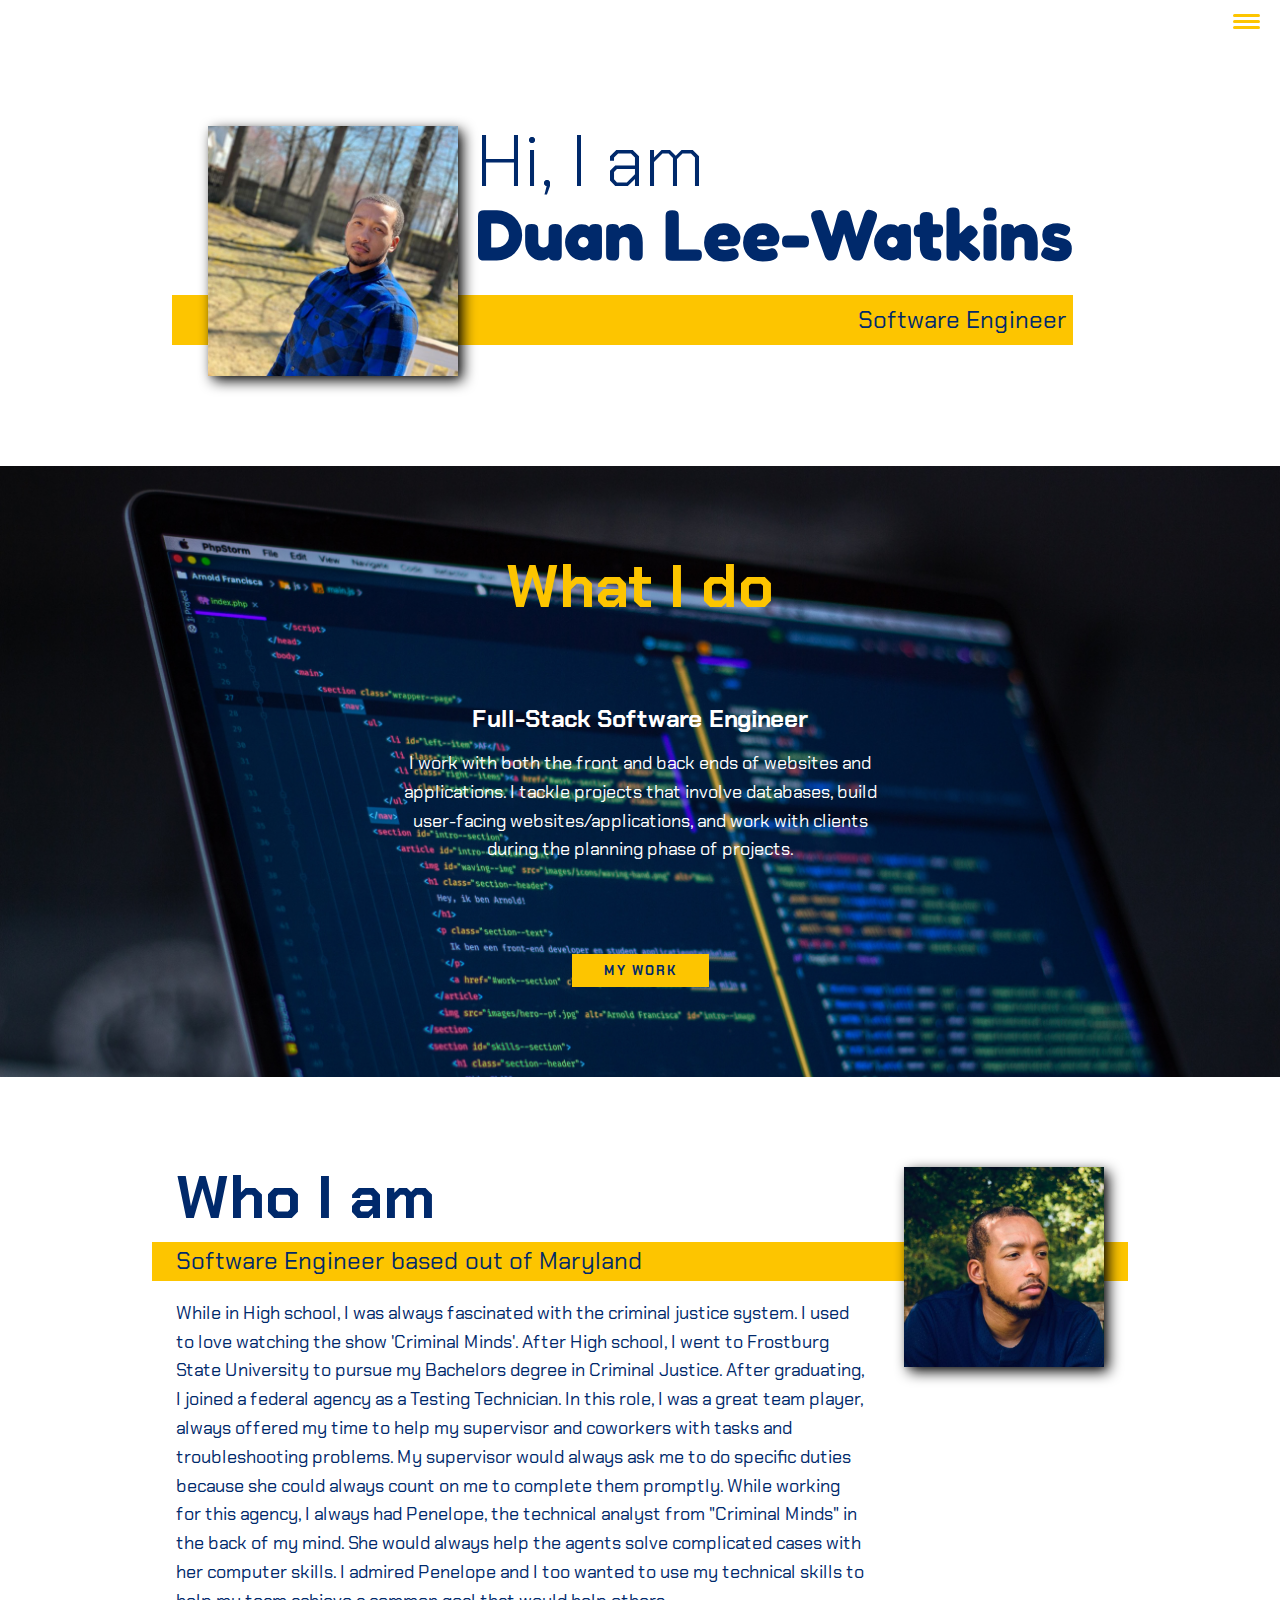
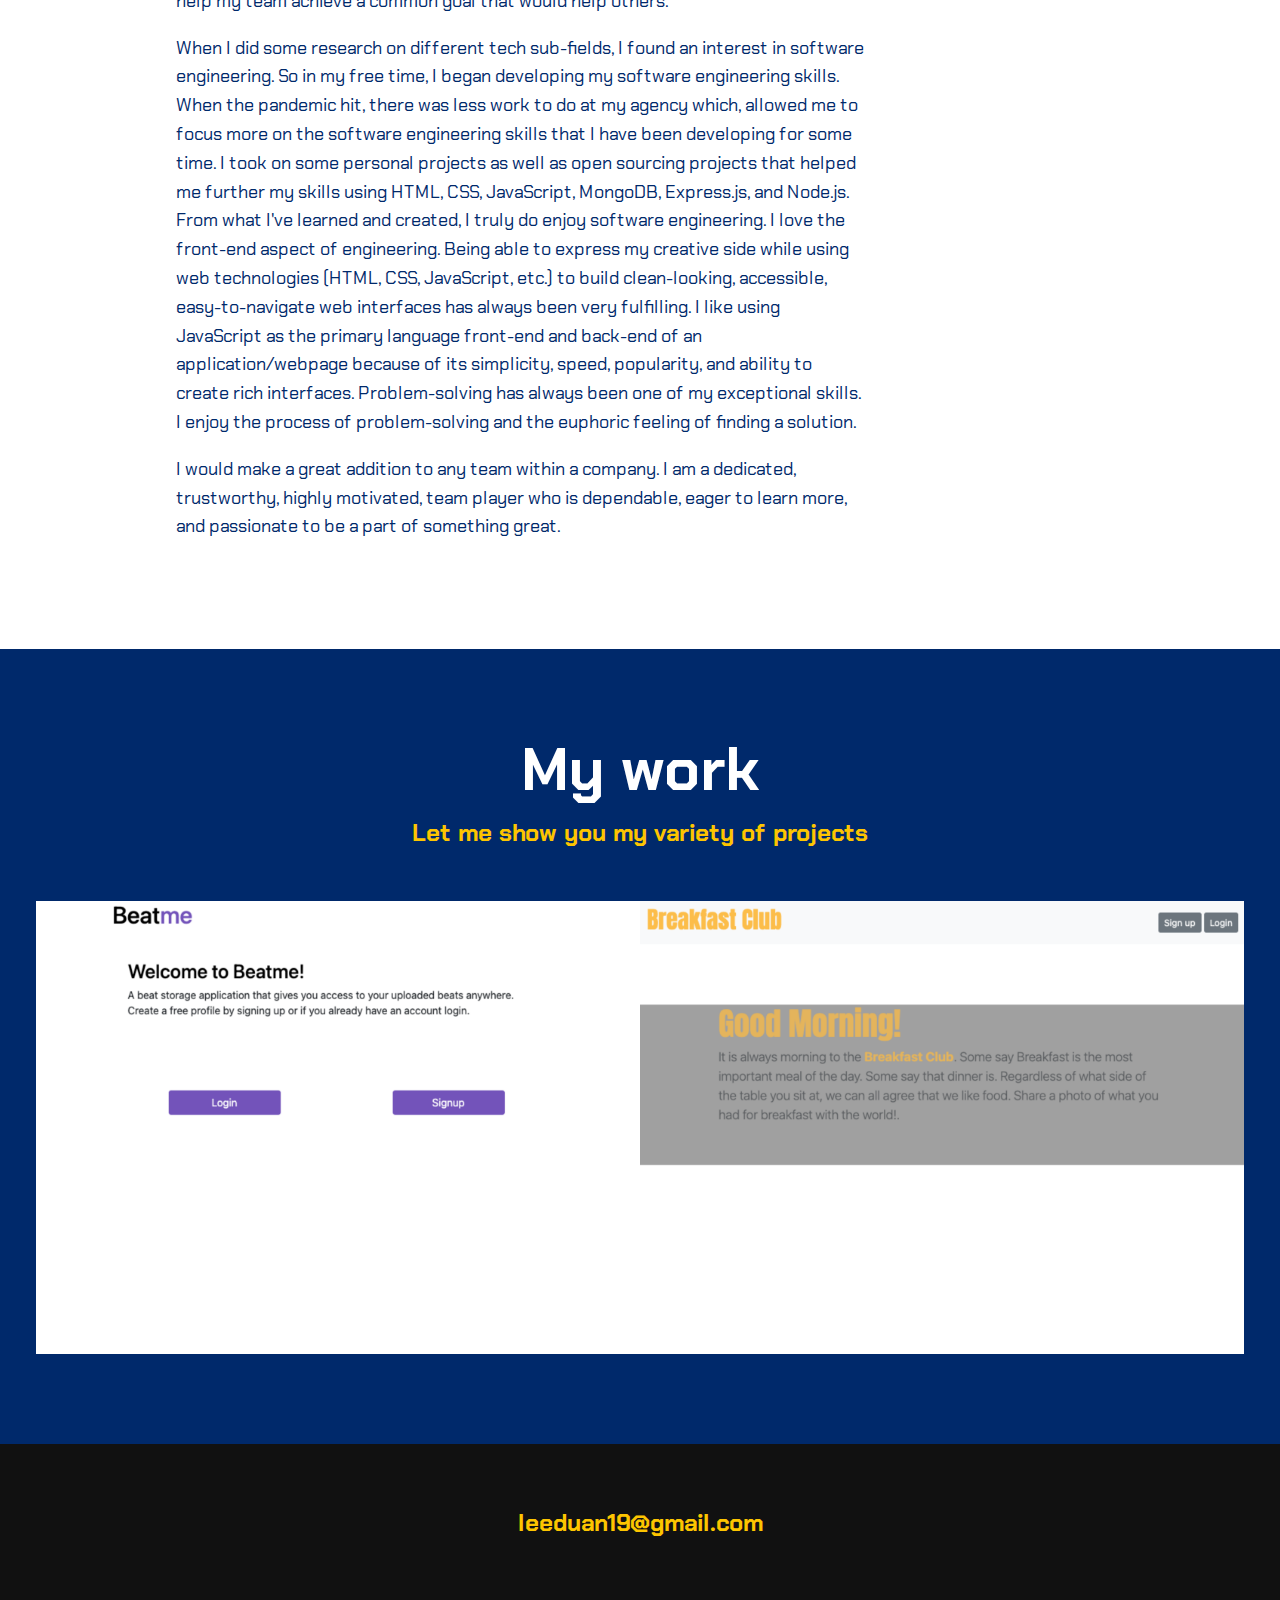
==== index.html @ d4d4e75b "added new file and updated some content" ====
<!DOCTYPE html>
<html lang="en">

    <head>
        <meta charset="UTF-8">
        <meta http-equiv="X-UA-Compatible" content="IE=edge">
        <meta name="viewport" content="width=device-width, initial-scale=1.0">
        <title>Duan's Portfolio Website</title>
        <link rel="stylesheet" href="https://cdnjs.cloudflare.com/ajax/libs/normalize/8.0.1/normalize.min.css" />
        <script src="https://kit.fontawesome.com/dd8aa2d183.js" crossorigin="anonymous"></script>

        <link rel="preconnect" href="https://fonts.googleapis.com">
        <link rel="preconnect" href="https://fonts.gstatic.com" crossorigin>
        <link href="https://fonts.googleapis.com/css2?family=Chakra+Petch:wght@300&family=Fredoka+One&display=swap"
            rel="stylesheet">



        <link rel="stylesheet" href="css/styles.css">

    </head>

    <body>
        <header>
            <div class="logo">
                <img src="#" alt="">
            </div>
            <button class="nav-toggle" aria-label="toggle navigation">
                <span class="hamburger"></span>
            </button>
            <nav class="nav">
                <ul class="nav__list">
                    <li class="nav__item"><a href="#home" class="nav__link">Home</a></li>
                    <li class="nav__item"><a href="#services" class="nav__link">Services</a></li>
                    <li class="nav__item"><a href="#about" class="nav__link">About</a></li>
                    <li class="nav__item"><a href="#work" class="nav__link">Work</a></li>
                </ul>
            </nav>
        </header>
        <!--Intro-->
        <section class="intro" id="home">
            <h1 class="section__title section__title--intro">
                Hi, I am <strong>Duan Lee-Watkins</strong>
            </h1>
            <p class="section__subtitle section__subtitle--intro">Software Engineer</p>
            <img src="images/blue-flannel-portrait.JPG" alt="a picture of Duan Lee-Watkins" class="intro__img">
        </section>

        <!--My services-->
        <section class="my-services" id="services">
            <h2 class="section__title section__title--services">What I do</h2>
            <div class="services">
                <div class="service">
                    <h3>Full-Stack Software Engineer</h3>
                    <p>I work with both the front and back ends of websites and applications. I tackle projects
                        that involve databases, build user-facing websites/applications, and work with clients
                        during the planning phase of projects.</p>
                </div>
                <!--service-->

            </div>
            <!--services-->

            <a href="#work" class="btn">My Work</a>

        </section>

        <!--about me-->

        <section class="about-me" id="about">
            <h2 class="section__title section__title--about">Who I am</h2>
            <p class="section__subtitle section__subtitle--about">Software Engineer based out of Maryland</p>

            <div class="about-me__body">
                <p>While in High school, I was always fascinated with the criminal justice system. I used to love
                    watching the show
                    'Criminal Minds'. After High school, I went to Frostburg State University to pursue my Bachelors
                    degree in Criminal Justice. After graduating,
                    I joined a federal
                    agency as a Testing Technician. In this role, I was a great team player, always offered my time to
                    help my supervisor
                    and coworkers with tasks and troubleshooting problems. My supervisor would always ask me to do
                    specific duties because she
                    could always count on me to complete them promptly. While working for this agency, I always had
                    Penelope, the technical
                    analyst from "Criminal Minds" in the back of my mind. She would always help the agents solve
                    complicated cases with her
                    computer skills. I admired Penelope and I too wanted to use my technical skills to help my team
                    achieve a
                    common goal that
                    would help others.</p>
                <p>When I did some research on different tech sub-fields, I found an interest in software engineering.
                    So in my free time,
                    I began developing my software engineering skills. When the pandemic hit, there was less work to do
                    at my agency which,
                    allowed me to focus more on the software engineering skills that I have been developing for some
                    time. I took on some
                    personal projects as well as open sourcing projects that helped me further my skills using HTML,
                    CSS,
                    JavaScript, MongoDB,
                    Express.js, and Node.js. From what I've learned and created, I truly do enjoy software engineering.
                    I love the front-end
                    aspect of engineering.
                    Being able to express my creative side while using web technologies (HTML, CSS, JavaScript, etc.) to
                    build
                    clean-looking, accessible, easy-to-navigate web interfaces has always been very fulfilling. I like
                    using JavaScript as
                    the primary language front-end and back-end of an application/webpage because of its simplicity,
                    speed, popularity, and
                    ability to create rich interfaces. Problem-solving has always been one of my exceptional skills. I
                    enjoy the process of
                    problem-solving and the euphoric feeling of finding a solution.</p>

                <p>I would make a great addition to any team within a company. I am a dedicated, trustworthy, highly
                    motivated, team
                    player who is dependable, eager to learn more, and passionate to be a part of something great.</p>
            </div>

            <img src="/images/blue-jersey-portrait.jpg" alt="Duan doing something" class="about-me__img">
        </section>

        <!--my work-->
        <section class="my-work" id="work">
            <h2 class="section__title section__title--work">My work</h2>
            <p class="section__subtitle section__subtitle--work">Let me show you my variety of projects</p>

            <div class="portfolio">
                <!--portfolio items-->
                <a href="portfolio-beatme.html" target="_blank" class="portfolio__item">
                    <img src="/images/beatme.png" alt="Beatme app" class="portfolio__img">
                </a>
                <a href="portfolio-breakfast-club.html" target="_blank" class="portfolio__item">
                    <img src="/images/breakfast-club.png" alt="Breakfast Club app" class="portfolio__img">
                </a>
                <!-- <a href="#" class="portfolio__item">
                    <img src="#" alt="" class="portfolio__img">
                </a>
                <a href="#" class="portfolio__item">
                    <img src="#" alt="" class="portfolio__img">
                </a> -->
            </div>
        </section>

        <!--footer-->
        <footer class="footer">

            <a href="mailto:leeduan19@gmail.com" class="footer__link">leeduan19@gmail.com</a>
            <ul class="social-list">
                <li class="social-list__item"><a class="social-list__link" href="https://twitter.com/duanTheDev"
                        target="_blank"><i class="fab fa-twitter"></i></a>
                </li>
                <li class="social-list__item"><a class="social-list__link" href="https://github.com/DuanLeeWatkins"
                        target="_blank"><i class="fab fa-github"></i></a>
                </li>
                <li class="social-list__item"><a class="social-list__link"
                        href="https://www.linkedin.com/in/duan-lee-watkins/" target="_blank"><i
                            class="fab fa-linkedin-in"></i></a></li>
            </ul>
        </footer>
        <script src="js/index.js"></script>
    </body>

</html>
---- css/styles.css ----
*,
*::before,
*::after {
  box-sizing: border-box;
}

:root {
  --ff-primary: "Chakra Petch", sans-serif;
  --ff-secondary: "Fredoka One", cursive;

  --fw-reg: 300;
  --fw-bold: 900;

  --clr-light: #fff;
  --clr-dark: #00296b;
  --clr-accent: #fdc500;

  --fs-h1: 3rem;
  --fs-h2: 2.25rem;
  --fs-h3: 1.25rem;
  --fs-body: 1rem;

  --bs: 0.25em 0.25em 0.75em rgba(0, 0, 0.25),
    0.125em 0.125em 0.25em rgba(0, 0, 0, 0.15);
}

@media (min-width: 800px) {
  :root {
    --fs-h1: 4.5rem;
    --fs-h2: 3.75rem;
    --fs-h3: 1.5rem;
    --fs-body: 1.125rem;
  }
}

/* General styles */

html {
    scroll-behavior: smooth;
}

body {
  background: var(--clr-light);
  color: var(--clr-dark);
  margin: 0;
  font-family: var(--ff-primary);
  font-size: var(--fs-body);
  line-height: 1.6;
}

section {
  padding: 5em 2em;
}

img {
  display: block;
  max-width: 100%;
}

strong {
  font-weight: var(--fw-bold);
}
/* buttons */

:focus {
  outline: 3px solid var(--clr-accent);
  outline-offset: 3px;
}
.btn {
  display: inline-block;
  padding: 0.5em 2.5em;
  background: var(--clr-accent);
  color: var(--clr-dark);
  text-decoration: none;
  cursor: pointer;
  font-size: 0.8rem;
  text-transform: uppercase;
  letter-spacing: 2px;
  font-weight: var(--fw-bold);
  transition: transform 200ms ease-in-out;
}

.btn:hover {
  transform: scale(1.1);
}
/* Typography */

h1,
h2,
h3 {
  line-height: 1;
  margin: 0;
}

h1 {
  font-size: var(--fs-h1);
}
h2 {
  font-size: var(--fs-h2);
}
h3 {
  font-size: var(--fs-h3);
}

.section__title {
  margin-bottom: 0.25em;
}

.section__title--intro {
  font-weight: var(--fw-reg);
}

.section__title--intro strong {
  font-family: var(--ff-secondary);
  display: block;
}

.section__subtitle {
  margin: 0;
  font-size: var(--fs-h3);
}

.section__subtitle--intro,
.section__subtiles--about {
  background: var(--clr-accent);
  padding: 0.25em;
  font-family: var(--ff-primary);
  margin-bottom: 1em;
}

.section__subtitle--work {
  color: var(--clr-accent);
  font-weight: var(--fw-bold);
  margin-bottom: 2em;
}

/* header */

header {
  display: flex;
  justify-content: space-between;
  padding: 1em;
}

.logo {
  max-width: 100px;
}

.nav {
  position: fixed;
  background: var(--clr-dark);
  color: var(--clr-light);
  top: 0;
  bottom: 0;
  left: 0;
  right: 0;
  z-index: 100;

  transform: translateX(100%);
  transition: transform 250ms cubic-bezier(0.5, 0, 0.5, 1);
}

.nav__list {
  list-style: none;
  display: flex;
  height: 100%;
  flex-direction: column;
  justify-content: space-evenly;
  align-items: center;
  margin: 0;
  padding: 0;
}

.nav__link {
  color: inherit;
  font-weight: var(--fw-bold);
  font-size: var(--fs-h2);
  text-decoration: none;
}

.nav__link:hover {
  color: var(--clr-accent);
}

.nav-toggle {
  padding: 0.5em;
  background: transparent;
  border: 0;
  cursor: pointer;
  position: absolute;
  right: 1em;
  top: 1em;
  z-index: 1000;
}

.nav-open .nav {
  transform: translateX(0);
}

.nav-open .nav-toggle {
  position: fixed;
}

.nav-open .hamburger {
  transform: rotate(0.625turn);
}

.nav-open .hamburger::before {
  transform: rotate(90deg) translateX(-6px);
}
.nav-open .hamburger::after {
  opacity: 0;
}

.hamburger {
  display: block;
  position: relative;
}
.hamburger,
.hamburger::before,
.hamburger::after {
  background: var(--clr-accent);
  width: 2em;
  height: 3px;
  border-radius: 1em;
  transition: transform 250ms ease-in-out;
}

.hamburger::before,
.hamburger::after {
  content: "";
  position: absolute;
  left: 0;
  right: 0;
}

.hamburger::before {
  top: 6px;
}
.hamburger::after {
  bottom: 6px;
}

/* intro section */
.intro {
  position: relative;
}

.intro__img {
  box-shadow: var(--bs);
}

.section__subtitle--intro {
  display: inline-block;
}

@media (min-width: 600px) {
  .intro {
    display: grid;
    width: min-content;
    margin: 0 auto;
    grid-column-gap: 1em;
    grid-template-areas:
      "img title"
      "img subtitle";
    grid-template-columns: min-content max-content;
  }

  .intro__img {
    grid-area: img;
    min-width: 250px;
    position: relative;
    z-index: 2;
  }

  .section__subtitle--intro {
    align-self: start;
    grid-column: -1 / 1;
    grid-row: 2;
    text-align: right;
    position: relative;
    left: -1.5em;
    width: calc(100% + 1.5em);
  }
}

/* my services section */

.my-services {
  background-color: var(--clr-dark);
  background-image: url(../images/arnold-francisca-f77Bh3inUpE-unsplash.jpg);
  background-size: cover;
  color: var(--clr-light);
  text-align: center;
}

.section__title--services {
  color: var(--clr-accent);
  position: relative;
}

.section__title--services::after {
  content: "";
  display: block;
  width: 2em;
  height: 1px;
  margin: 0.5em auto 1em;
  background: var(--clr--light);
  opacity: 0.25;
}

.services {
  margin-bottom: 4em;
}

.service {
  max-width: 500px;
  margin: 0 auto;
}

@media (min-width: 800px) {
  .services {
    display: flex;
    max-width: 1000;
    margin-left: auto;
    margin-right: auto;
  }

  /* .service + .service {
        margin-left: 2em;
    } */
}

/*about me section */

.about-me {
  max-width: 1000px;
  margin: 0 auto;
}

.section__subtitle--about {
  background: var(--clr-accent);
}

.about-me__img {
  box-shadow: var(--bs);
}

@media (min-width: 600px) {
  .about-me {
    display: grid;
    grid-template-columns: 1fr 200px;
    grid-template-areas:
      "title img"
      "subtitle img"
      "text img";
    grid-column-gap: 2em;
  }

  .section__title--about {
    grid-area: title;
  }

  .section__subtitle--about {
    grid-column: 1 / -1;
    grid-row: 2;
    position: relative;
    left: -1em;
    width: calc(100% + 2em);
    padding-left: 1em;
    padding-right: calc(200px + 4em);
  }

  .about-me__img {
    grid-area: img;
    position: relative;
    z-index: 2;
  }
}

/* my work */

.my-work {
  background-color: var(--clr-dark);
  color: var(--clr-light);
  text-align: center;
}

.portfolio {
  display: grid;
  grid-template-columns: repeat(auto-fit, minmax(300px, 1fr));
}

.portfolio__item {
  background: var(--clr-accent);
}

.portfolio__img {
  transition: transform 750ms cubic-bezier(0.5, 0, 0.5, 1), opacity 250ms linear;
}

.portfolio__item:focus {
  position: relative;
  z-index: 2;
}
.portfolio__img:hover,
.portfolio__item:focus .portfolio__img {
  transform: scale(1.2);
  opacity: 0.5;
}

/* footer */

.footer {
  background: #111;
  color: var(--clr-accent);
  text-align: center;
  padding: 2.5em 0;
  font-size: var(--fs-h3);
}

.footer a {
  color: inherit;
  text-decoration: none;
}

.footer__link {
  font-weight: var(--fw-bold);
}

.footer__link:hover,
.social-list__link:hover {
  opacity: 0.7;
}

.footer__link:hover {
  text-decoration: underline;
}

.social-list {
  list-style: none;
  display: flex;
  justify-content: center;
  margin: 2em 0 0;
  padding: 0;
}

.social-list__item {
  margin: 0 0.5em;
}

.social-list__link {
  padding: 0.5em;
}
/* individual portfolio item styles */


.portfolio-item-individual {
    padding: 0 2em 2em;
    max-width: 1000px;
    margin: 0 auto;
}

.portfolio-item-individual p {
    
    max-width: 600px;
    margin-left: auto;
    margin-right: auto;

}
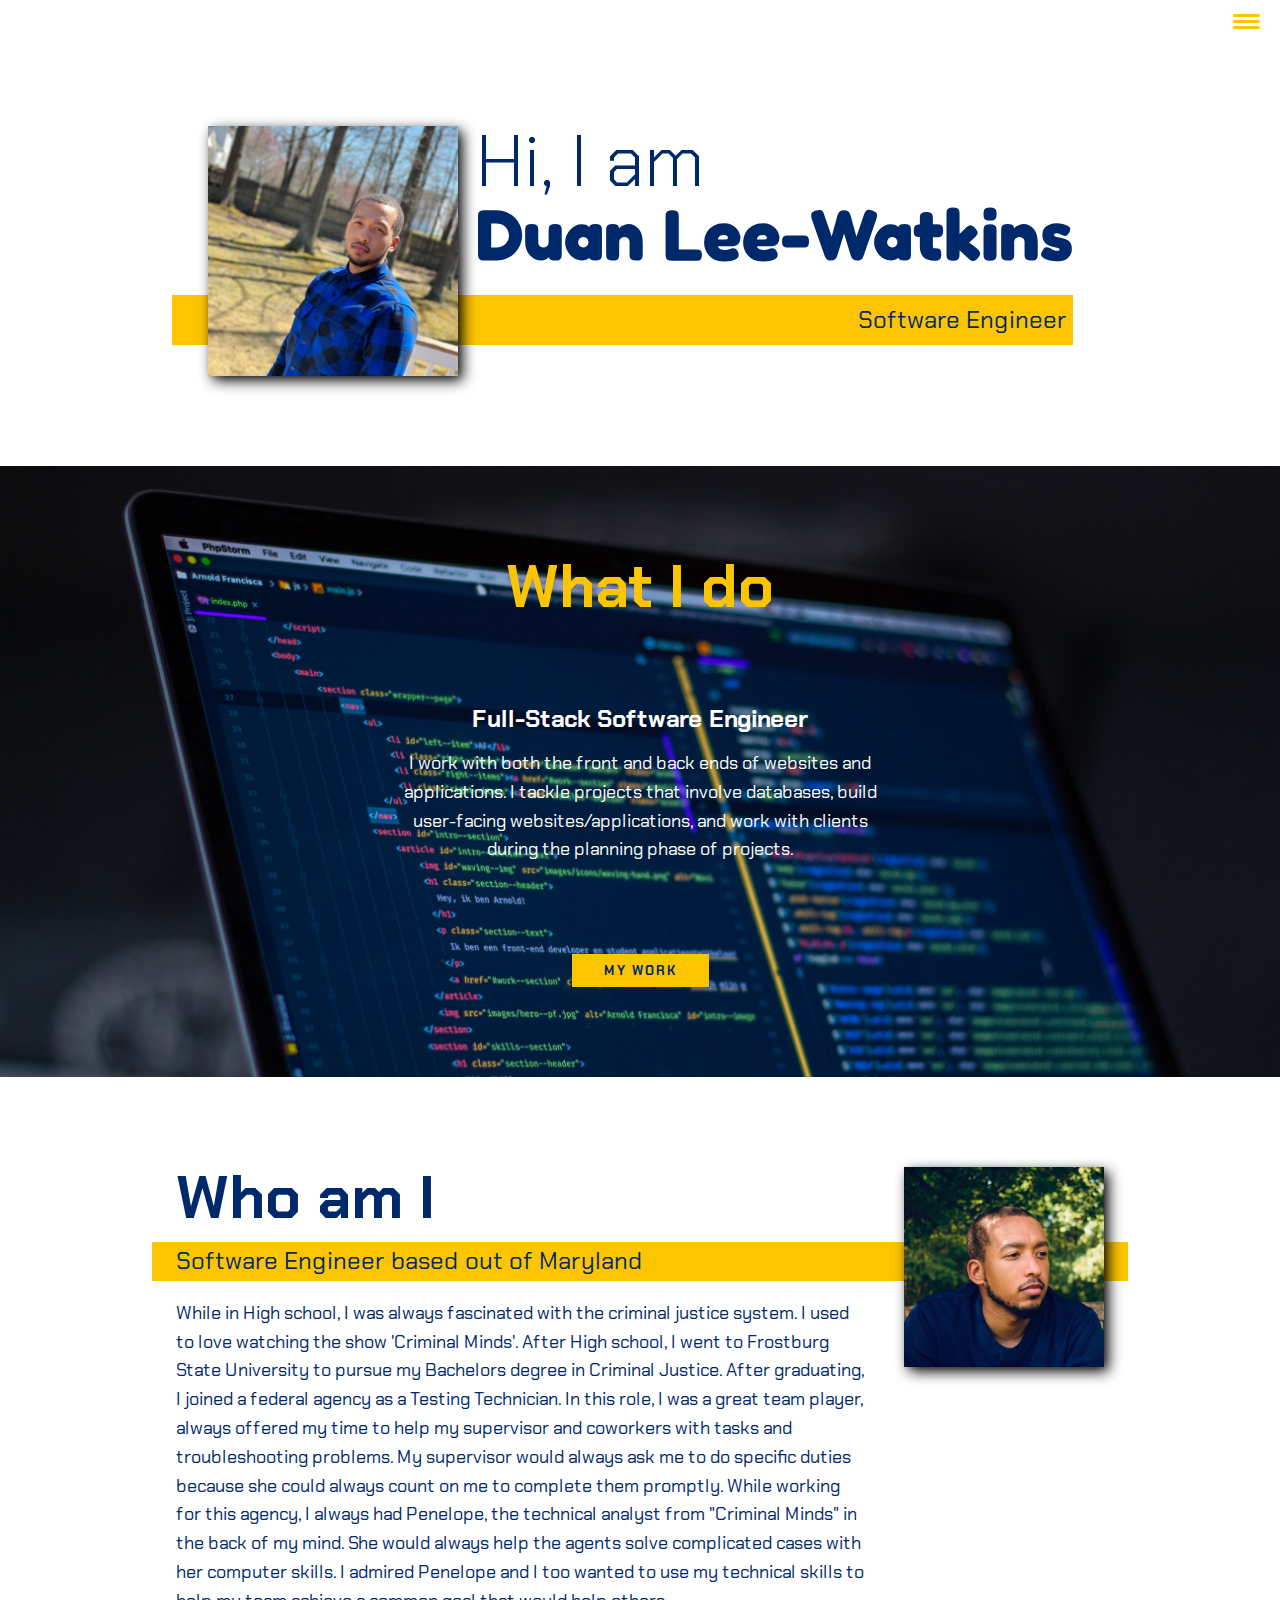
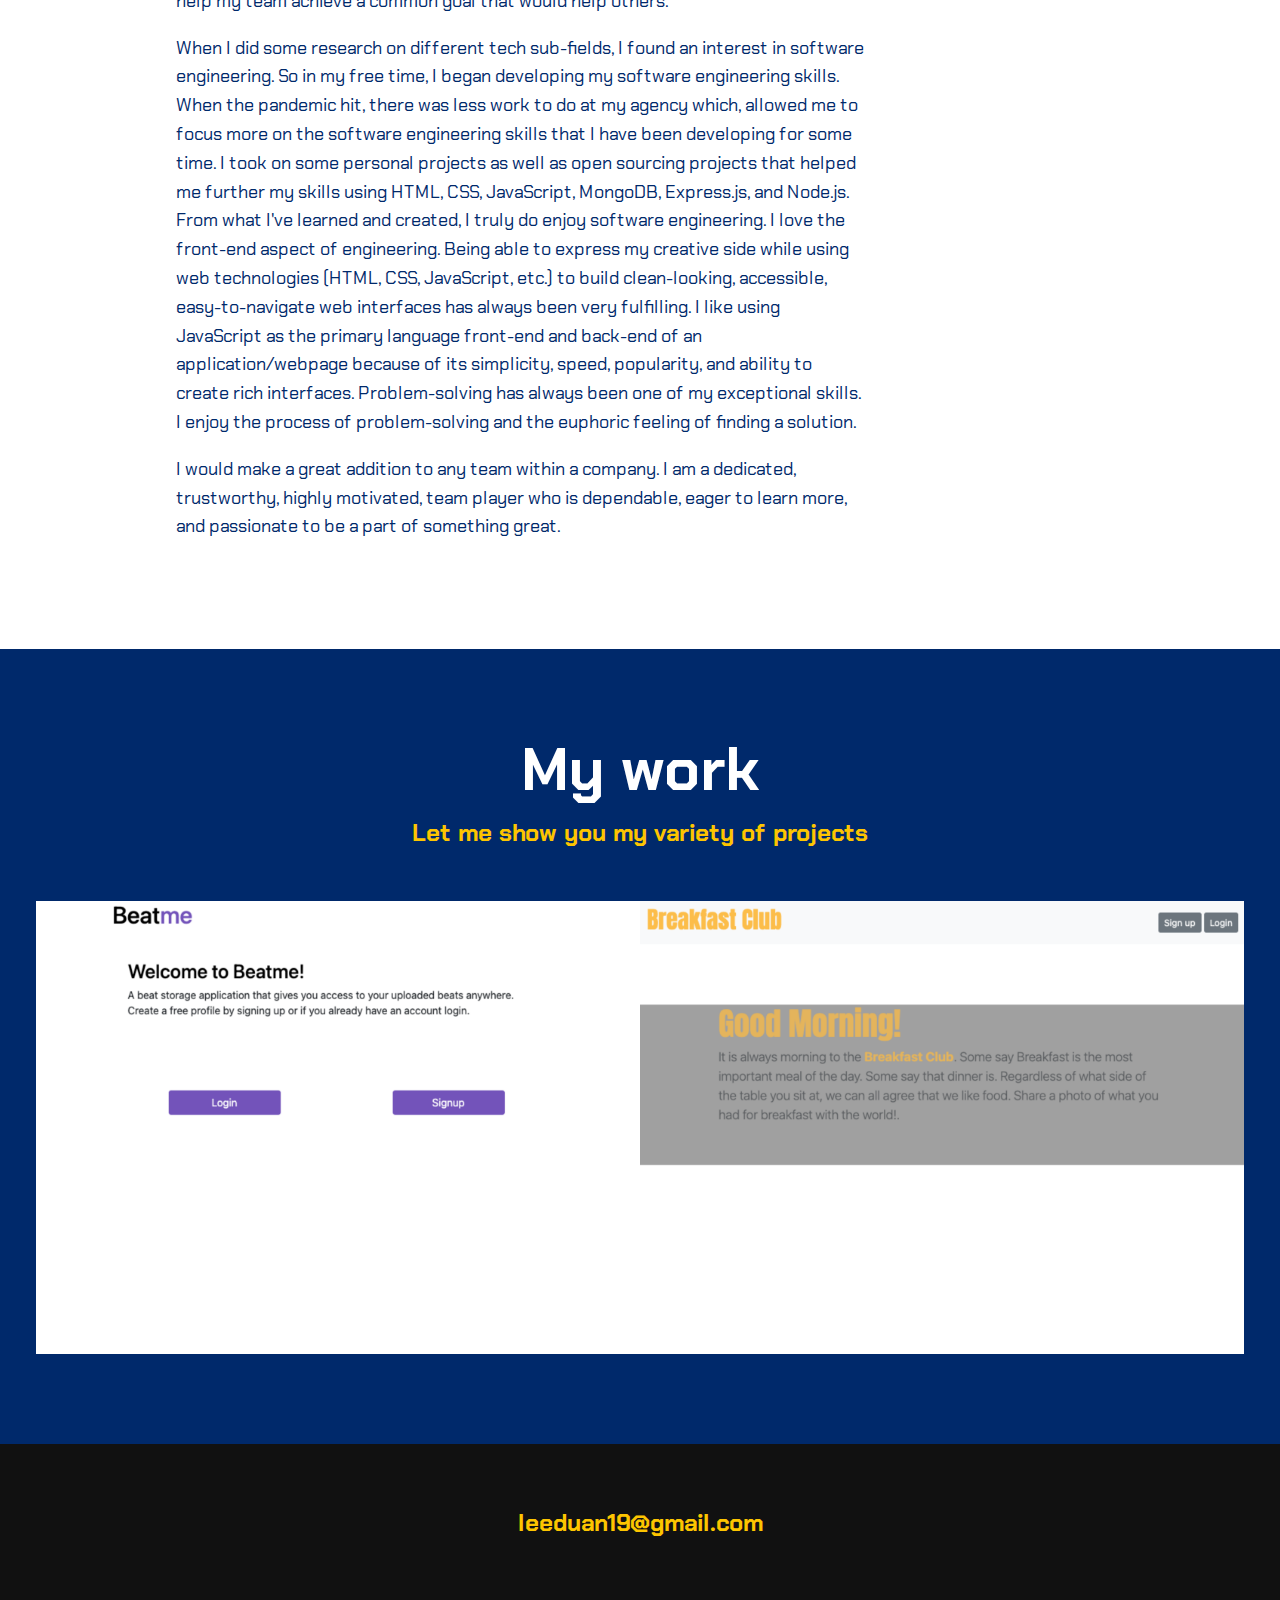
==== commit 0ea9e5ca: "updated about me content" ====
--- a/index.html
+++ b/index.html
@@ -68,7 +68,7 @@
         <!--about me-->
 
         <section class="about-me" id="about">
-            <h2 class="section__title section__title--about">Who I am</h2>
+            <h2 class="section__title section__title--about">Who am I</h2>
             <p class="section__subtitle section__subtitle--about">Software Engineer based out of Maryland</p>
 
             <div class="about-me__body">
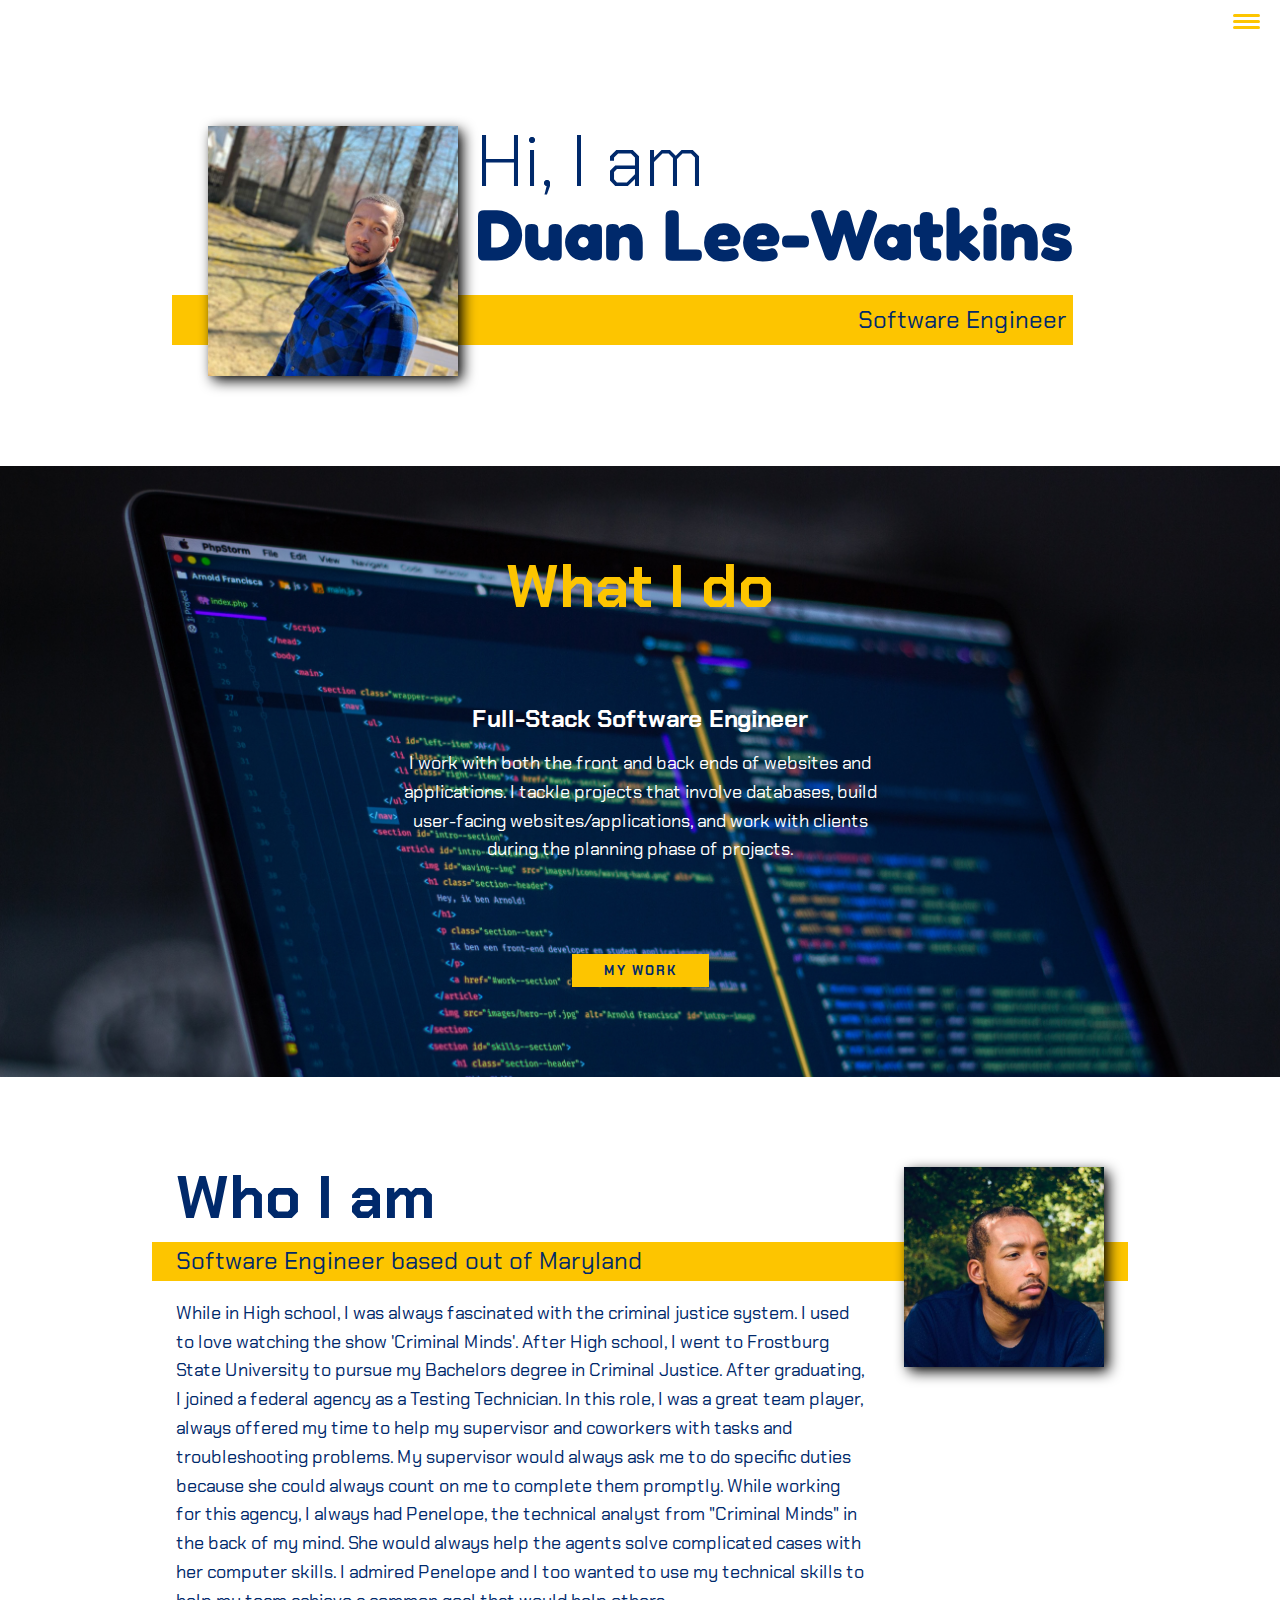
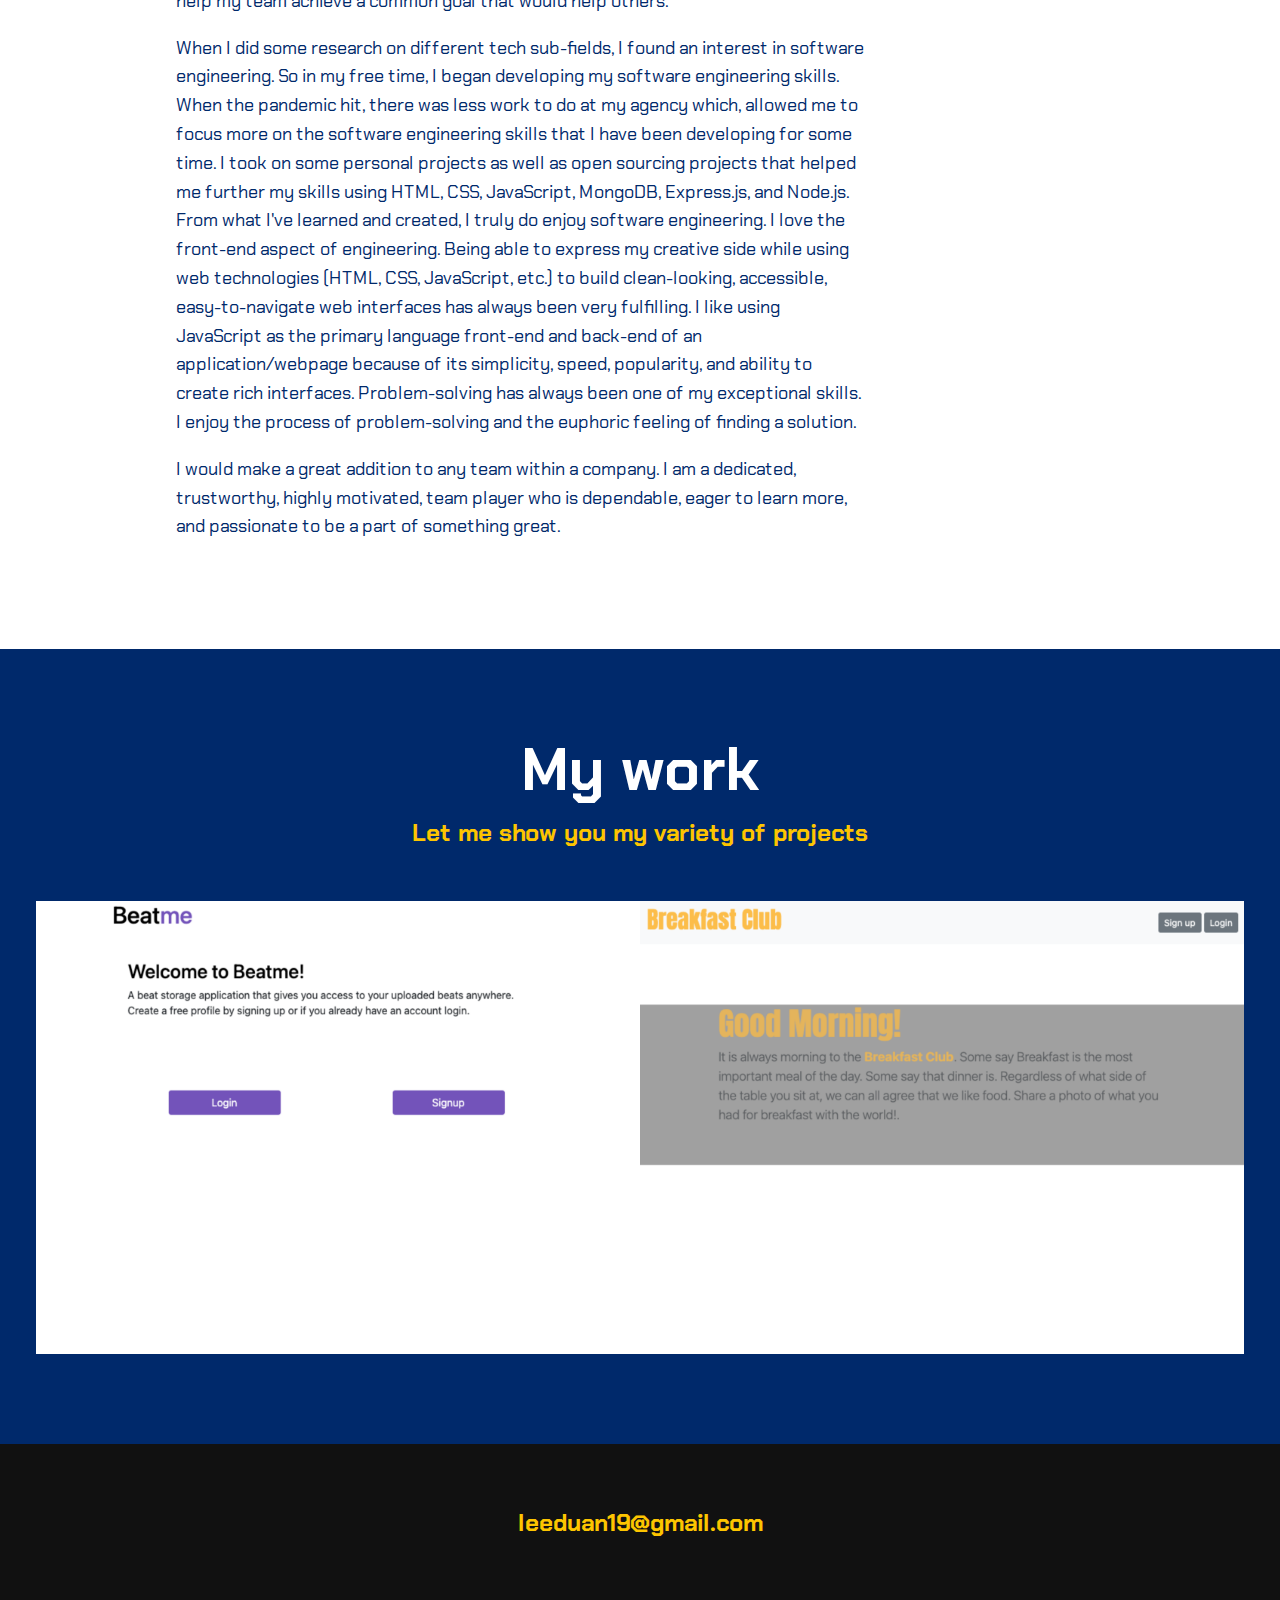
==== commit 19c5308c: "updated about me content" ====
--- a/index.html
+++ b/index.html
@@ -68,7 +68,7 @@
         <!--about me-->
 
         <section class="about-me" id="about">
-            <h2 class="section__title section__title--about">Who am I</h2>
+            <h2 class="section__title section__title--about">Who I am</h2>
             <p class="section__subtitle section__subtitle--about">Software Engineer based out of Maryland</p>
 
             <div class="about-me__body">
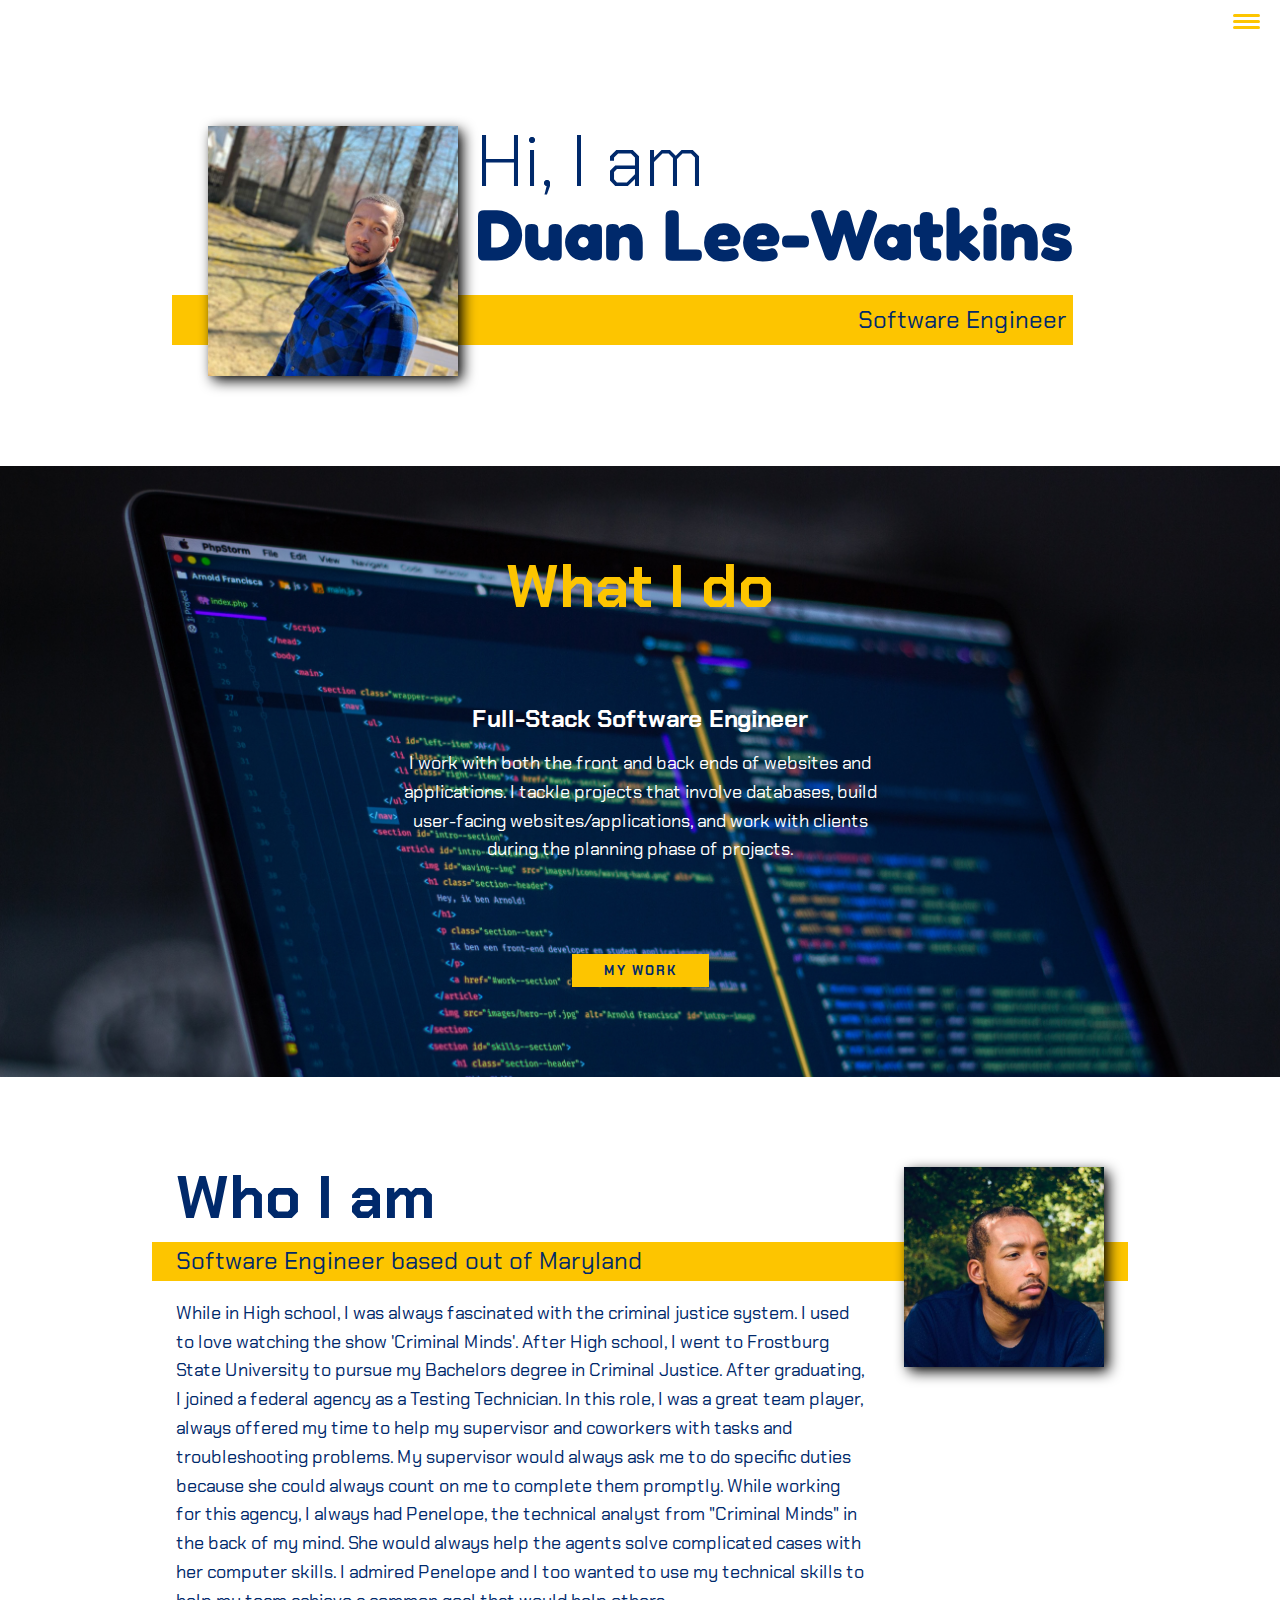
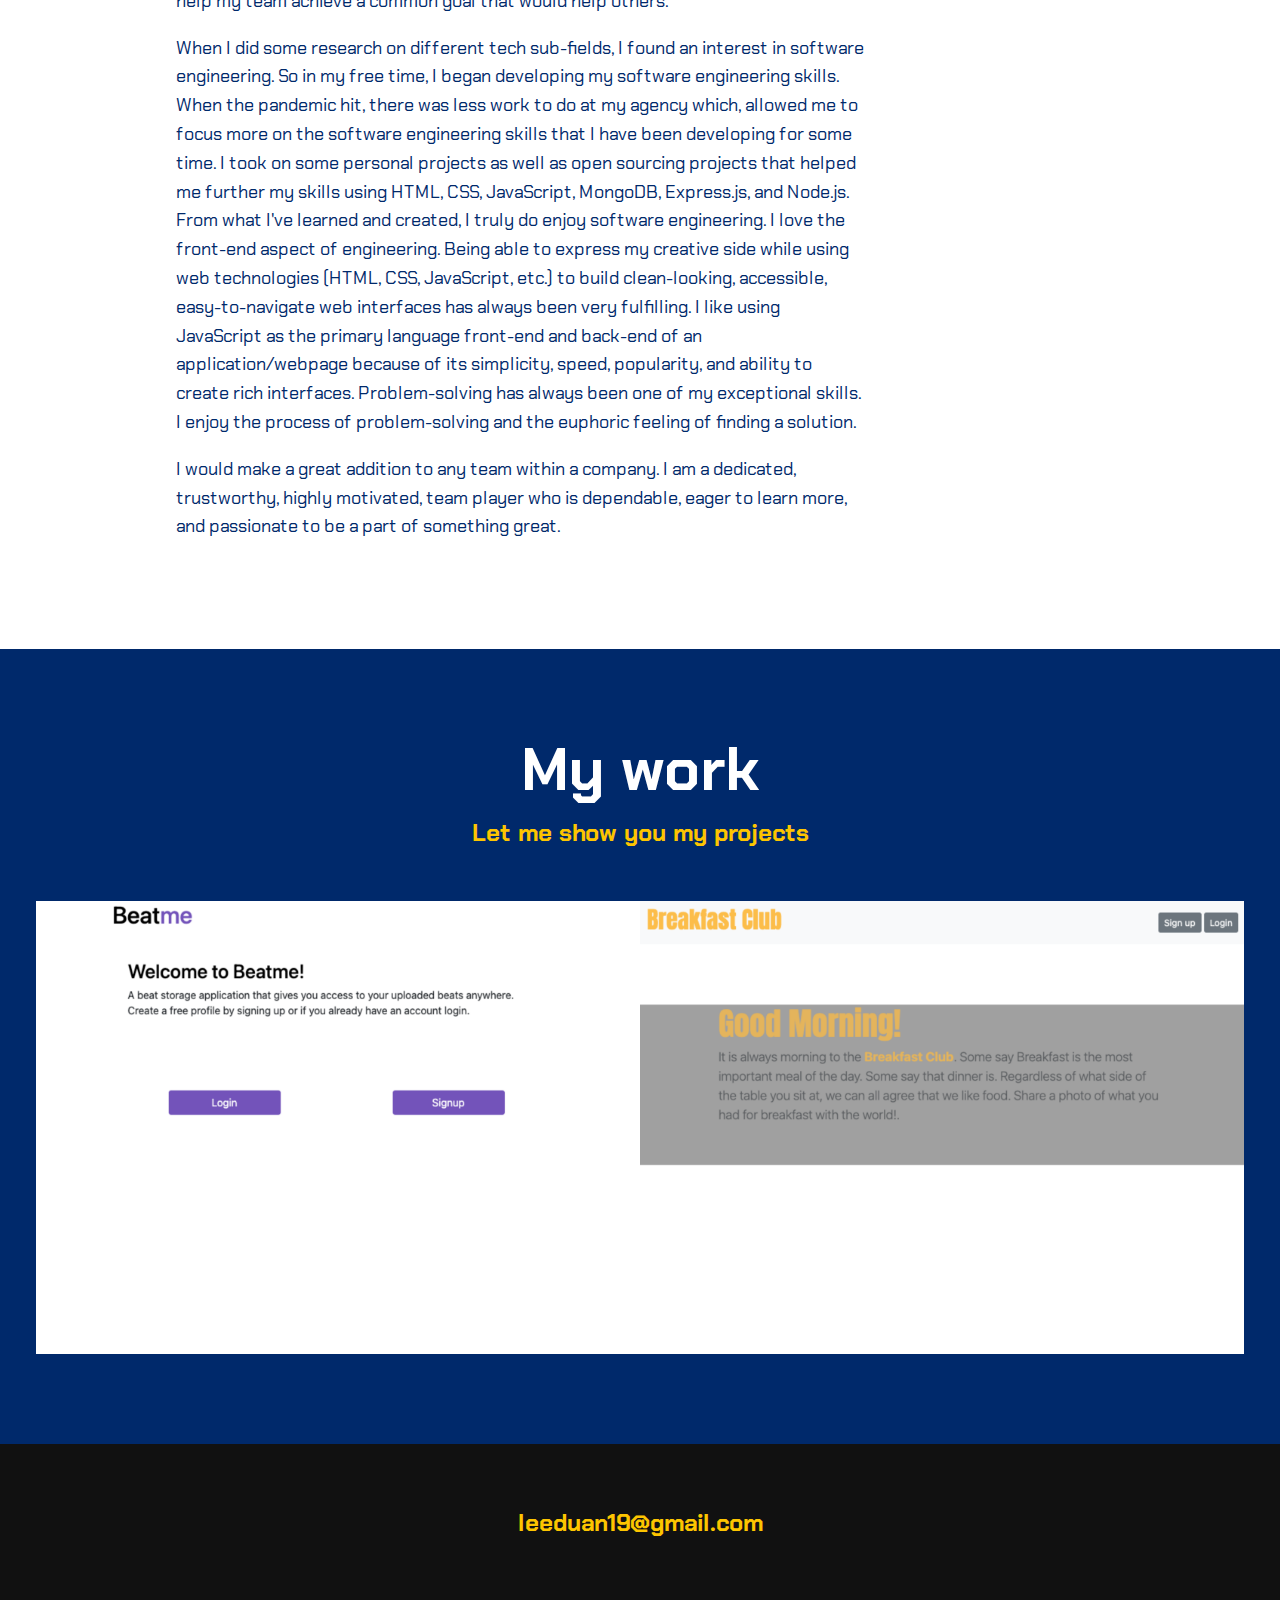
==== commit a6e625b9: "updated project content" ====
--- a/index.html
+++ b/index.html
@@ -122,7 +122,7 @@
         <!--my work-->
         <section class="my-work" id="work">
             <h2 class="section__title section__title--work">My work</h2>
-            <p class="section__subtitle section__subtitle--work">Let me show you my variety of projects</p>
+            <p class="section__subtitle section__subtitle--work">Let me show you my projects</p>
 
             <div class="portfolio">
                 <!--portfolio items-->
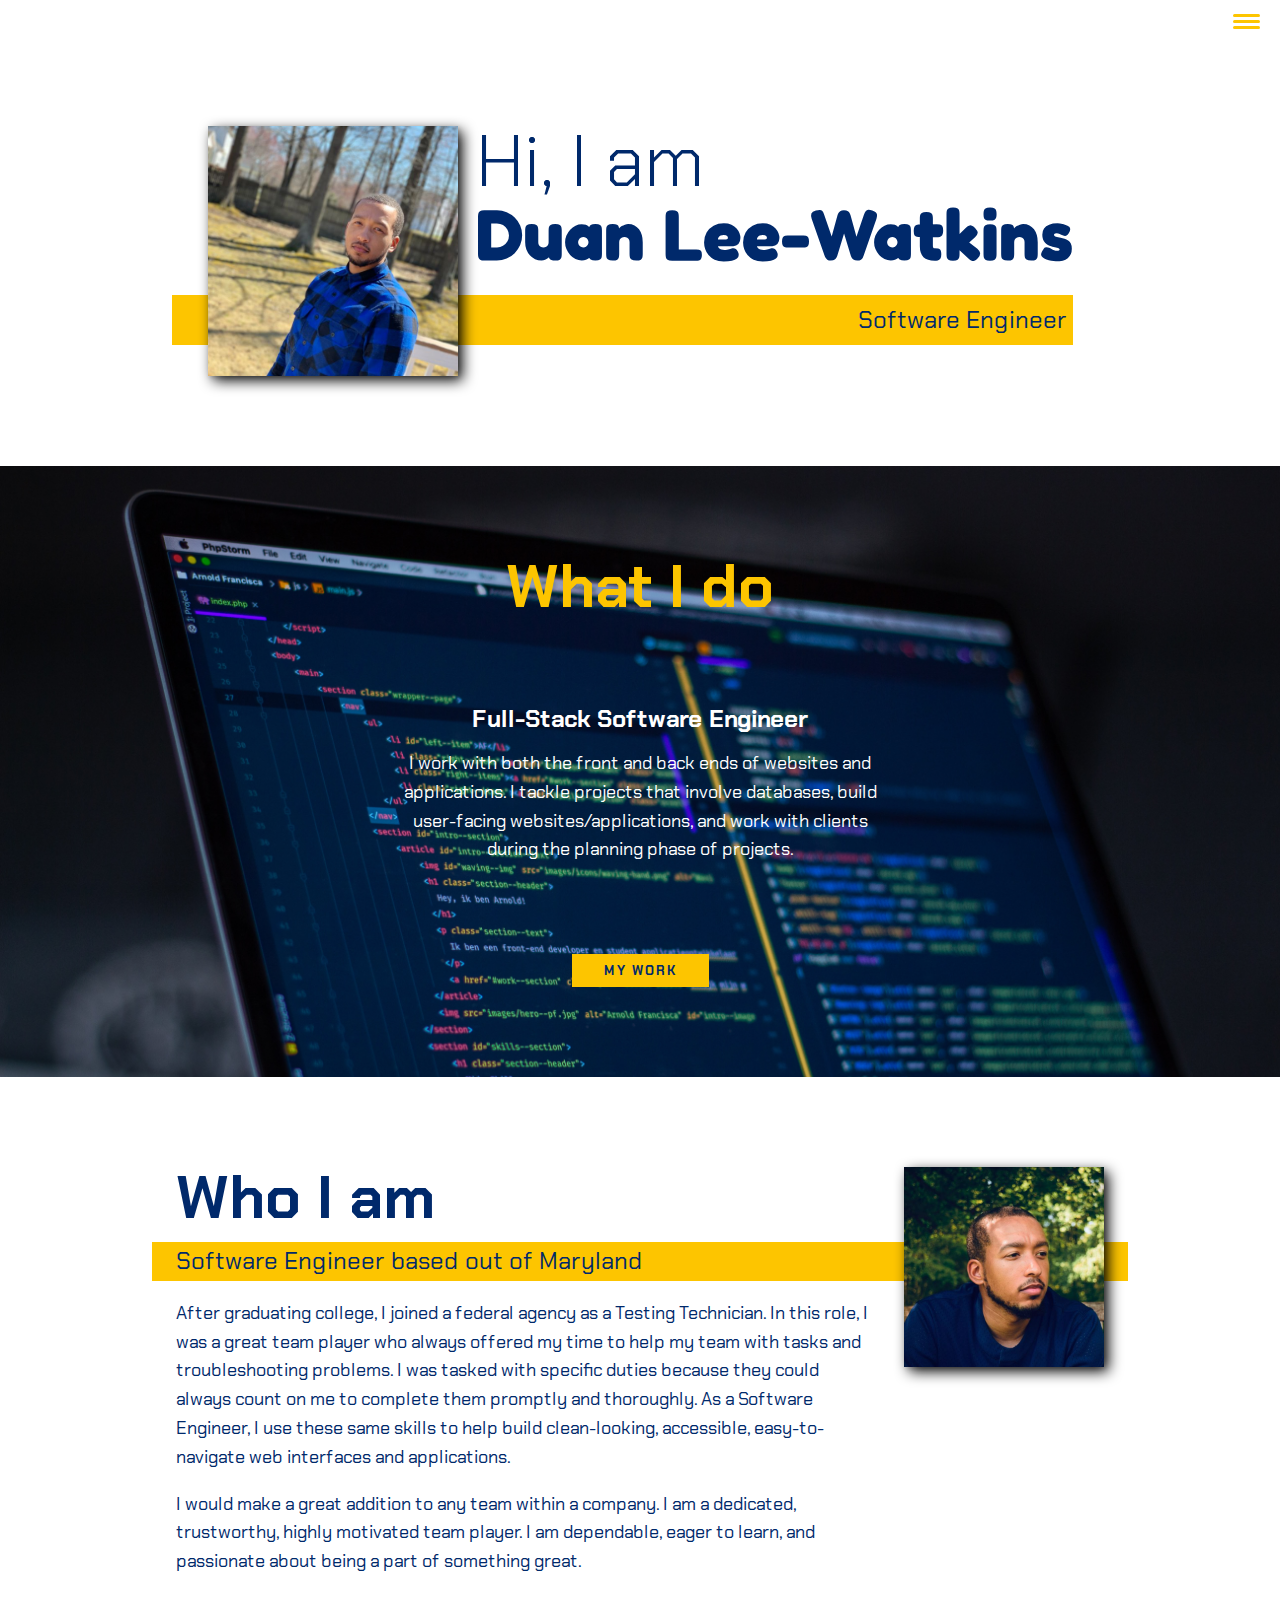
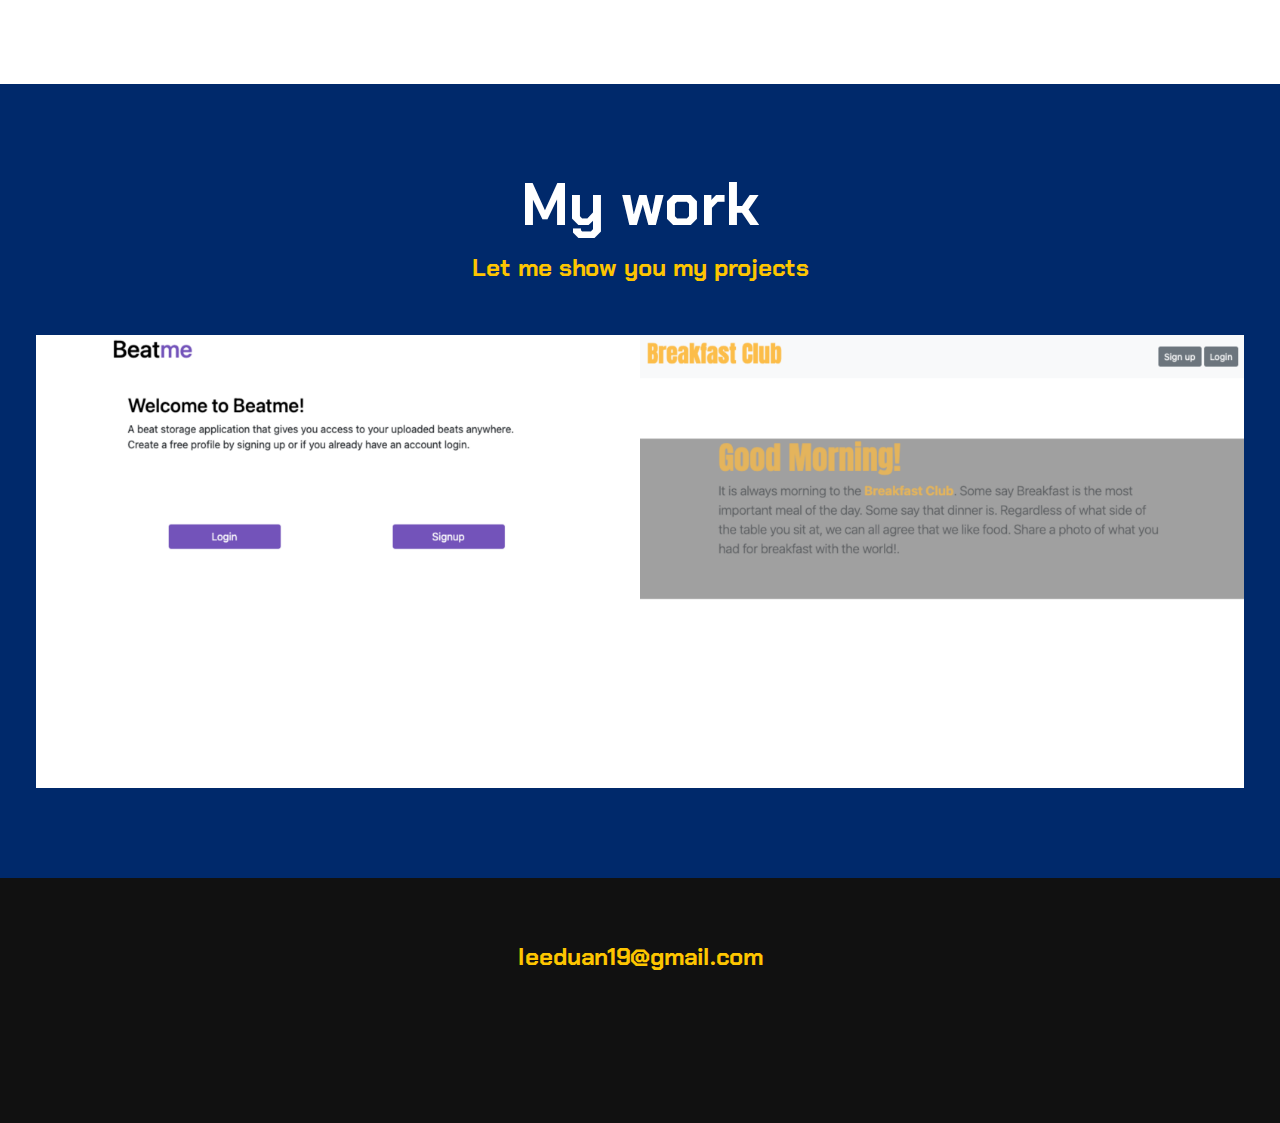
==== commit 66dc86fb: "updated index file" ====
--- a/index.html
+++ b/index.html
@@ -72,48 +72,19 @@
             <p class="section__subtitle section__subtitle--about">Software Engineer based out of Maryland</p>
 
             <div class="about-me__body">
-                <p>While in High school, I was always fascinated with the criminal justice system. I used to love
-                    watching the show
-                    'Criminal Minds'. After High school, I went to Frostburg State University to pursue my Bachelors
-                    degree in Criminal Justice. After graduating,
-                    I joined a federal
-                    agency as a Testing Technician. In this role, I was a great team player, always offered my time to
-                    help my supervisor
-                    and coworkers with tasks and troubleshooting problems. My supervisor would always ask me to do
-                    specific duties because she
-                    could always count on me to complete them promptly. While working for this agency, I always had
-                    Penelope, the technical
-                    analyst from "Criminal Minds" in the back of my mind. She would always help the agents solve
-                    complicated cases with her
-                    computer skills. I admired Penelope and I too wanted to use my technical skills to help my team
-                    achieve a
-                    common goal that
-                    would help others.</p>
-                <p>When I did some research on different tech sub-fields, I found an interest in software engineering.
-                    So in my free time,
-                    I began developing my software engineering skills. When the pandemic hit, there was less work to do
-                    at my agency which,
-                    allowed me to focus more on the software engineering skills that I have been developing for some
-                    time. I took on some
-                    personal projects as well as open sourcing projects that helped me further my skills using HTML,
-                    CSS,
-                    JavaScript, MongoDB,
-                    Express.js, and Node.js. From what I've learned and created, I truly do enjoy software engineering.
-                    I love the front-end
-                    aspect of engineering.
-                    Being able to express my creative side while using web technologies (HTML, CSS, JavaScript, etc.) to
-                    build
-                    clean-looking, accessible, easy-to-navigate web interfaces has always been very fulfilling. I like
-                    using JavaScript as
-                    the primary language front-end and back-end of an application/webpage because of its simplicity,
-                    speed, popularity, and
-                    ability to create rich interfaces. Problem-solving has always been one of my exceptional skills. I
-                    enjoy the process of
-                    problem-solving and the euphoric feeling of finding a solution.</p>
+                <p> After graduating college, I joined a federal agency as a Testing Technician. In this role, I was a
+                    great team player who
+                    always offered my time to help my team with tasks and troubleshooting problems. I was tasked with
+                    specific duties
+                    because they could always count on me to complete them promptly and thoroughly. As a Software
+                    Engineer, I use these same
+                    skills to help build clean-looking, accessible, easy-to-navigate web interfaces and applications.
+                </p>
 
                 <p>I would make a great addition to any team within a company. I am a dedicated, trustworthy, highly
-                    motivated, team
-                    player who is dependable, eager to learn more, and passionate to be a part of something great.</p>
+                    motivated team player.
+                    I am dependable, eager to learn, and passionate about being a part of something great.</p>
+
             </div>
 
             <img src="/images/blue-jersey-portrait.jpg" alt="Duan doing something" class="about-me__img">
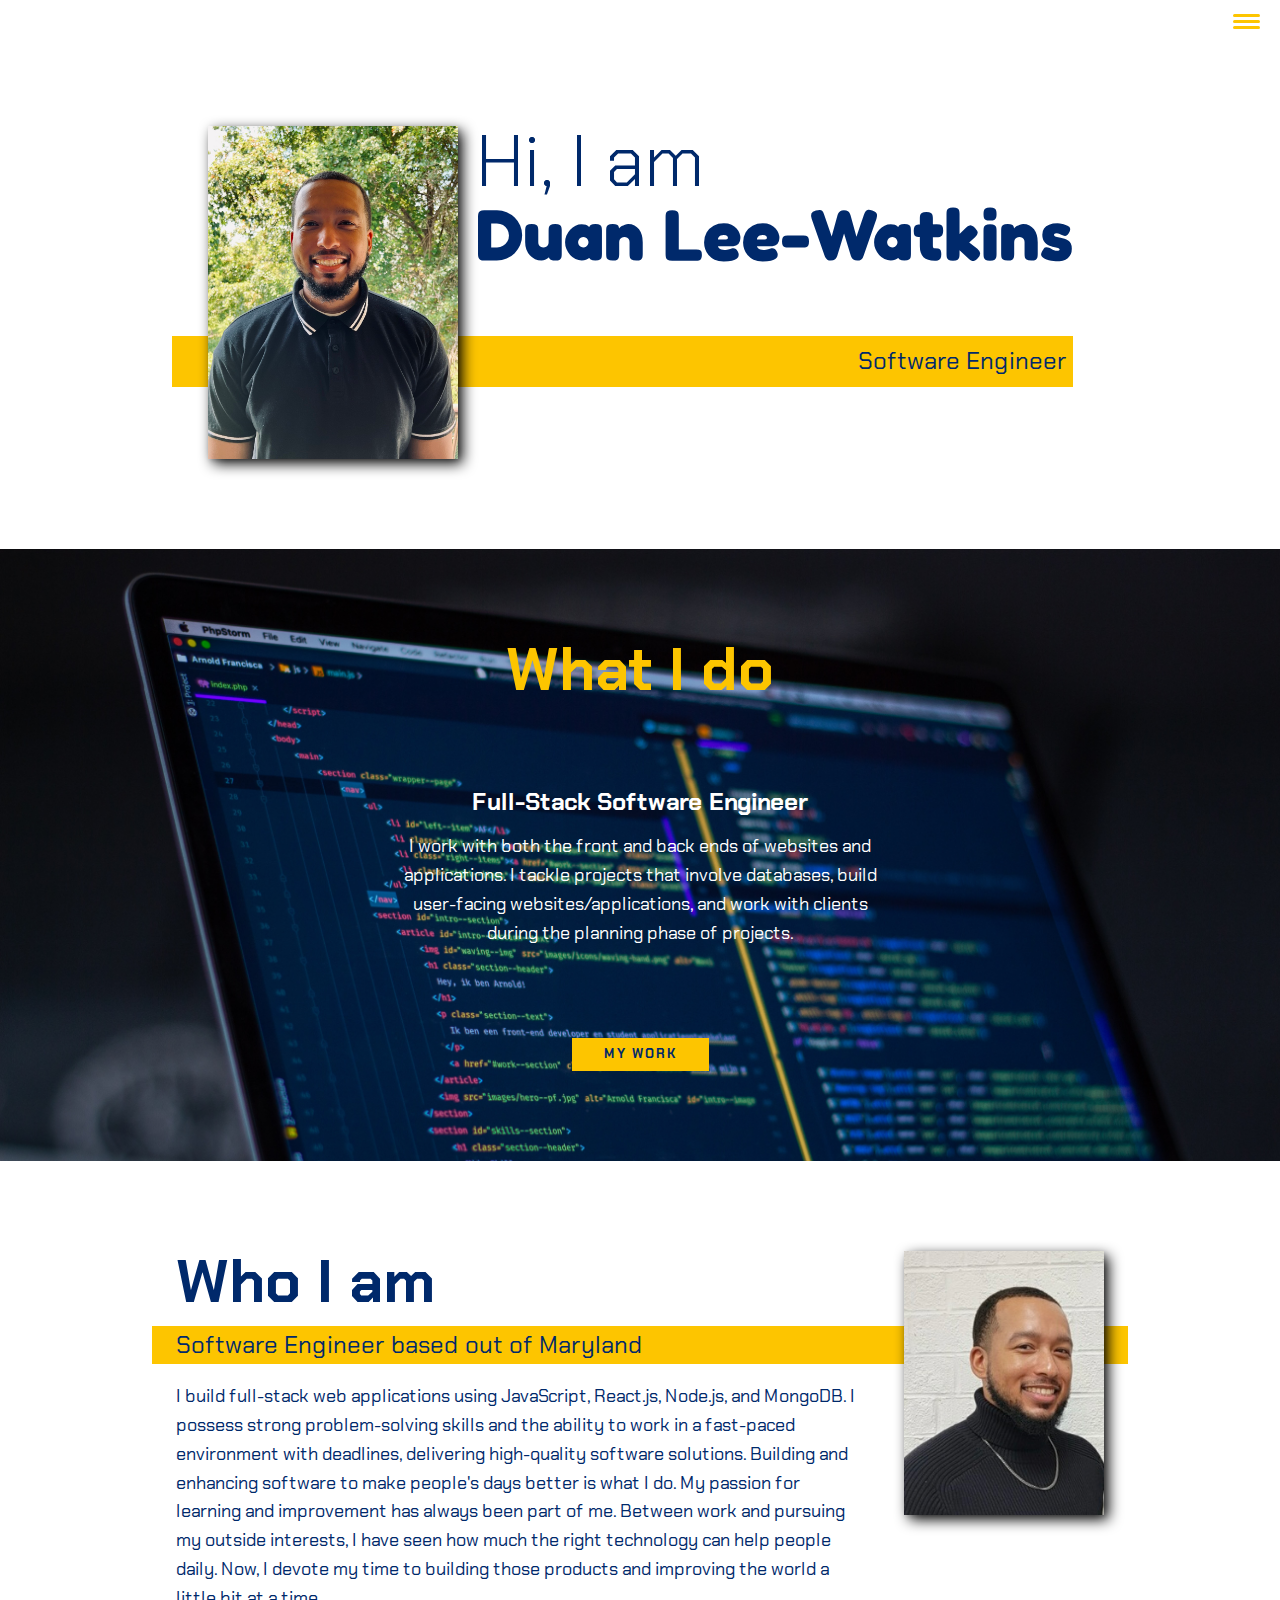
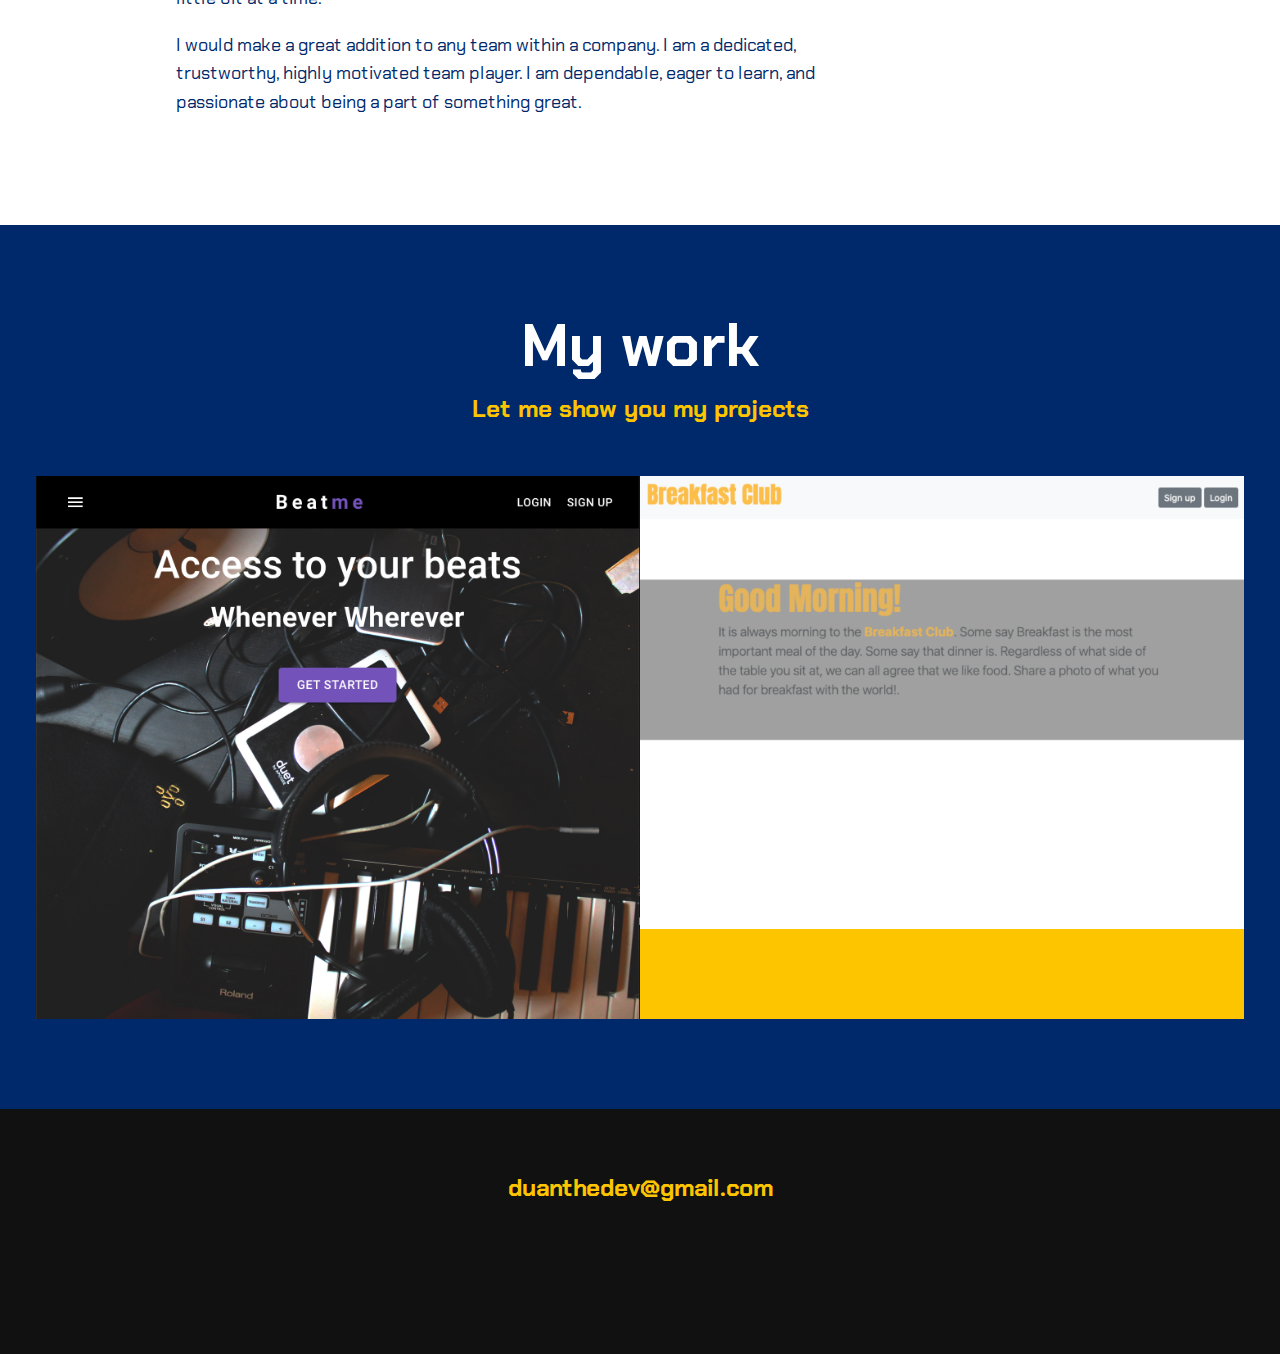
==== commit 4b2ac0f1: "updated files" ====
--- a/index.html
+++ b/index.html
@@ -43,7 +43,7 @@
                 Hi, I am <strong>Duan Lee-Watkins</strong>
             </h1>
             <p class="section__subtitle section__subtitle--intro">Software Engineer</p>
-            <img src="images/blue-flannel-portrait.JPG" alt="a picture of Duan Lee-Watkins" class="intro__img">
+            <img src="images/polo-portrait.jpeg" alt="a picture of Duan Lee-Watkins" class="intro__img">
         </section>
 
         <!--My services-->
@@ -72,13 +72,17 @@
             <p class="section__subtitle section__subtitle--about">Software Engineer based out of Maryland</p>
 
             <div class="about-me__body">
-                <p> After graduating college, I joined a federal agency as a Testing Technician. In this role, I was a
-                    great team player who
-                    always offered my time to help my team with tasks and troubleshooting problems. I was tasked with
-                    specific duties
-                    because they could always count on me to complete them promptly and thoroughly. As a Software
-                    Engineer, I use these same
-                    skills to help build clean-looking, accessible, easy-to-navigate web interfaces and applications.
+                <p> I build full-stack web applications using JavaScript, React.js, Node.js, and MongoDB. I possess
+                    strong problem-solving
+                    skills and the ability to work in a fast-paced environment with deadlines, delivering high-quality
+                    software solutions.
+                    Building and enhancing software to make people's days better is what I do. My passion for learning
+                    and improvement has
+                    always been part of me. Between work and pursuing my outside interests, I have seen how much the
+                    right technology can
+                    help people daily. Now, I devote my time to building those products and improving the world a little
+                    bit at a time.
+
                 </p>
 
                 <p>I would make a great addition to any team within a company. I am a dedicated, trustworthy, highly
@@ -87,8 +91,9 @@
 
             </div>
 
-            <img src="/images/blue-jersey-portrait.jpg" alt="Duan doing something" class="about-me__img">
+            <img src="/images/turtleneck-portrait.jpg" alt="Duan wearing a black turtleneck sweater" class="about-me__img">
         </section>
+
 
         <!--my work-->
         <section class="my-work" id="work">
@@ -97,8 +102,8 @@
 
             <div class="portfolio">
                 <!--portfolio items-->
-                <a href="portfolio-beatme.html" target="_blank" class="portfolio__item">
-                    <img src="/images/beatme.png" alt="Beatme app" class="portfolio__img">
+                <a href="portfolio-beatme2.html" target="_blank" class="portfolio__item">
+                    <img src="/images/beatme2.png" alt="Beatme2 app" class="portfolio__img">
                 </a>
                 <a href="portfolio-breakfast-club.html" target="_blank" class="portfolio__item">
                     <img src="/images/breakfast-club.png" alt="Breakfast Club app" class="portfolio__img">
@@ -115,7 +120,7 @@
         <!--footer-->
         <footer class="footer">
 
-            <a href="mailto:leeduan19@gmail.com" class="footer__link">leeduan19@gmail.com</a>
+            <a href="mailto:duanthedev@gmail.com" class="footer__link">duanthedev@gmail.com</a>
             <ul class="social-list">
                 <li class="social-list__item"><a class="social-list__link" href="https://twitter.com/duanTheDev"
                         target="_blank"><i class="fab fa-twitter"></i></a>
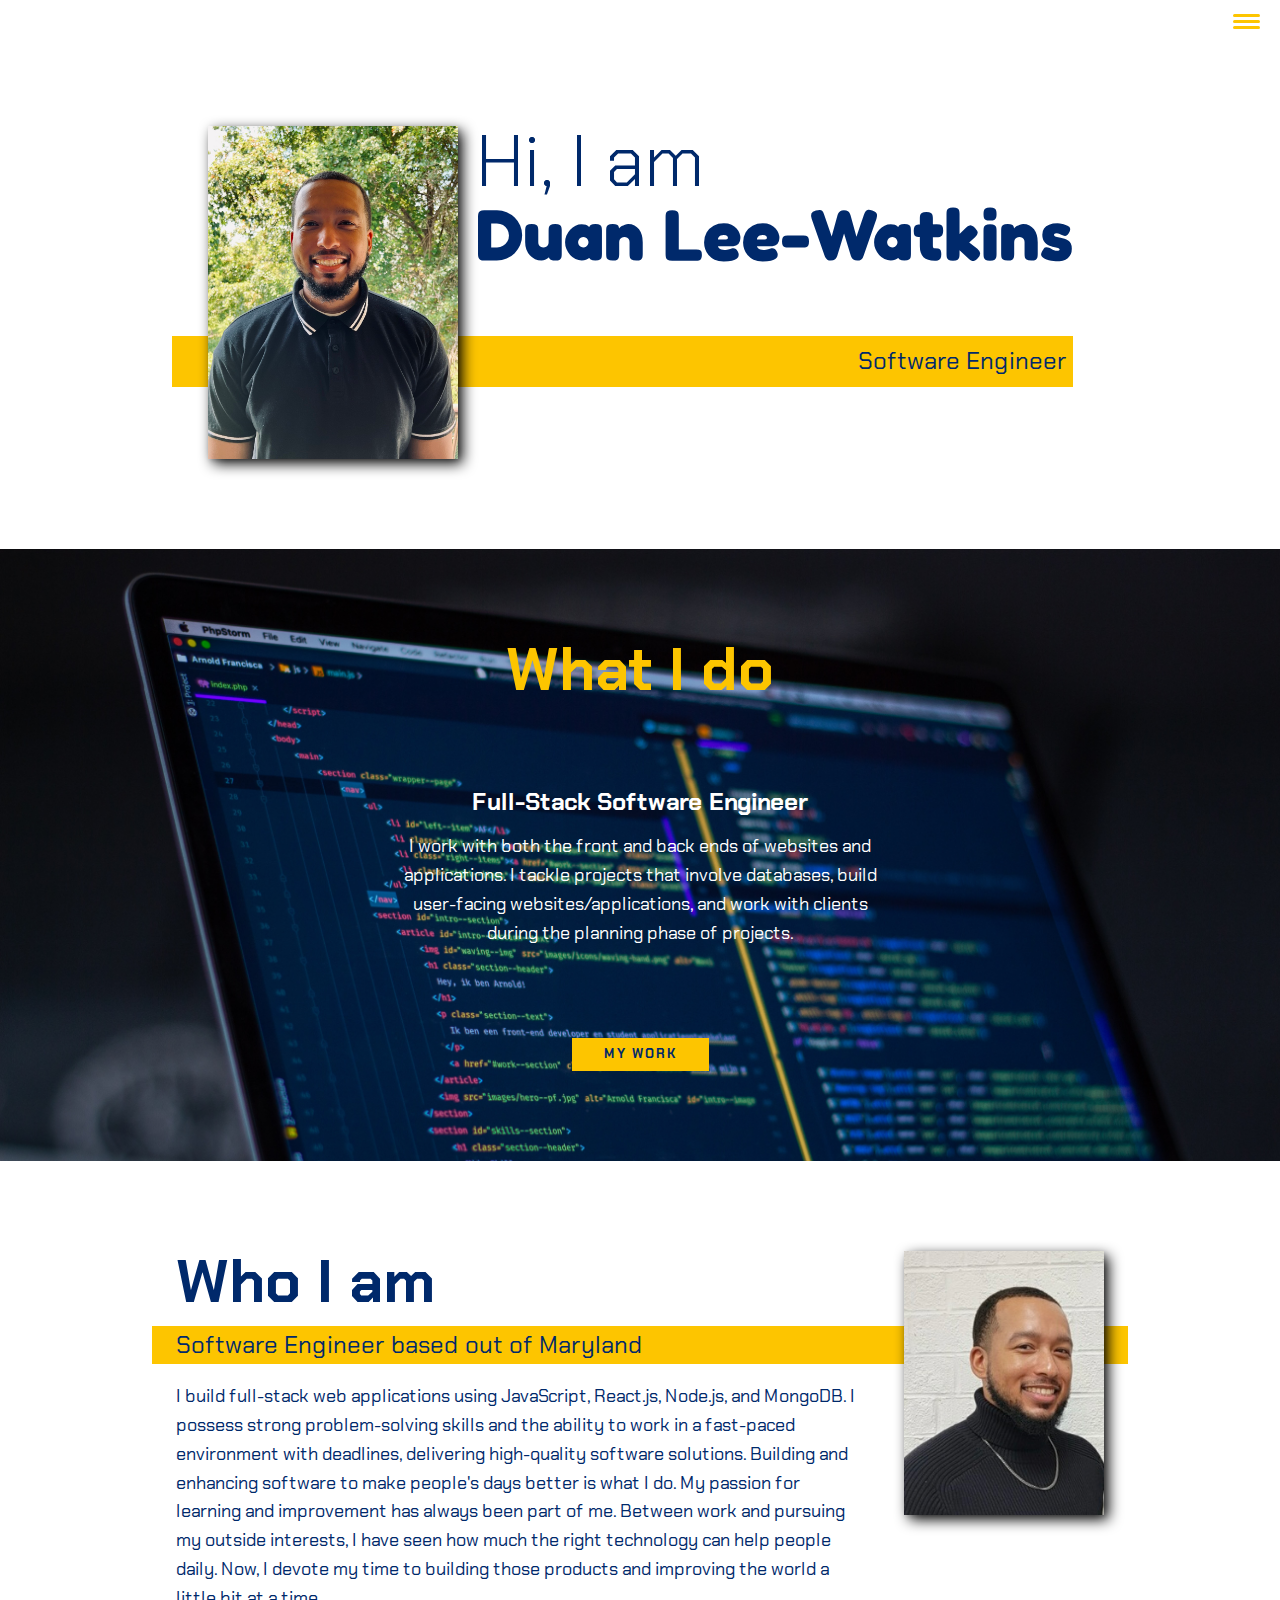
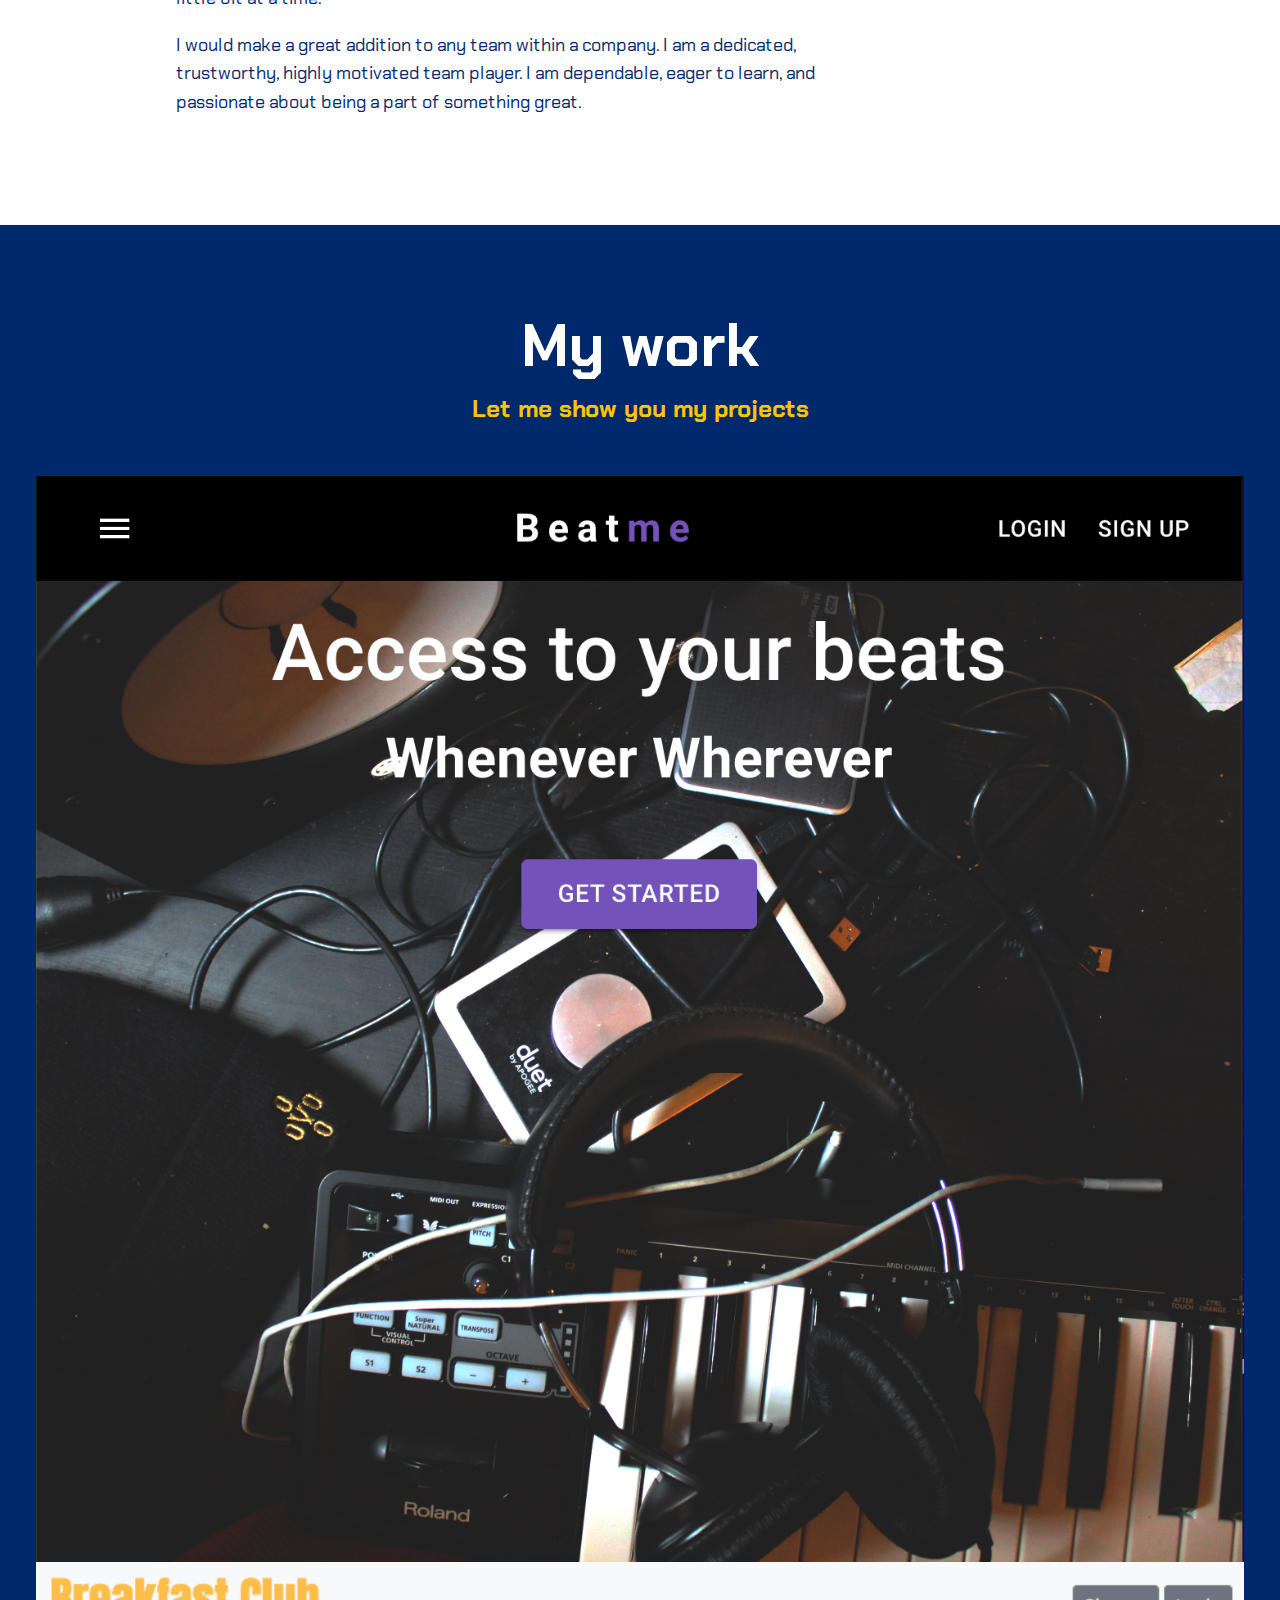
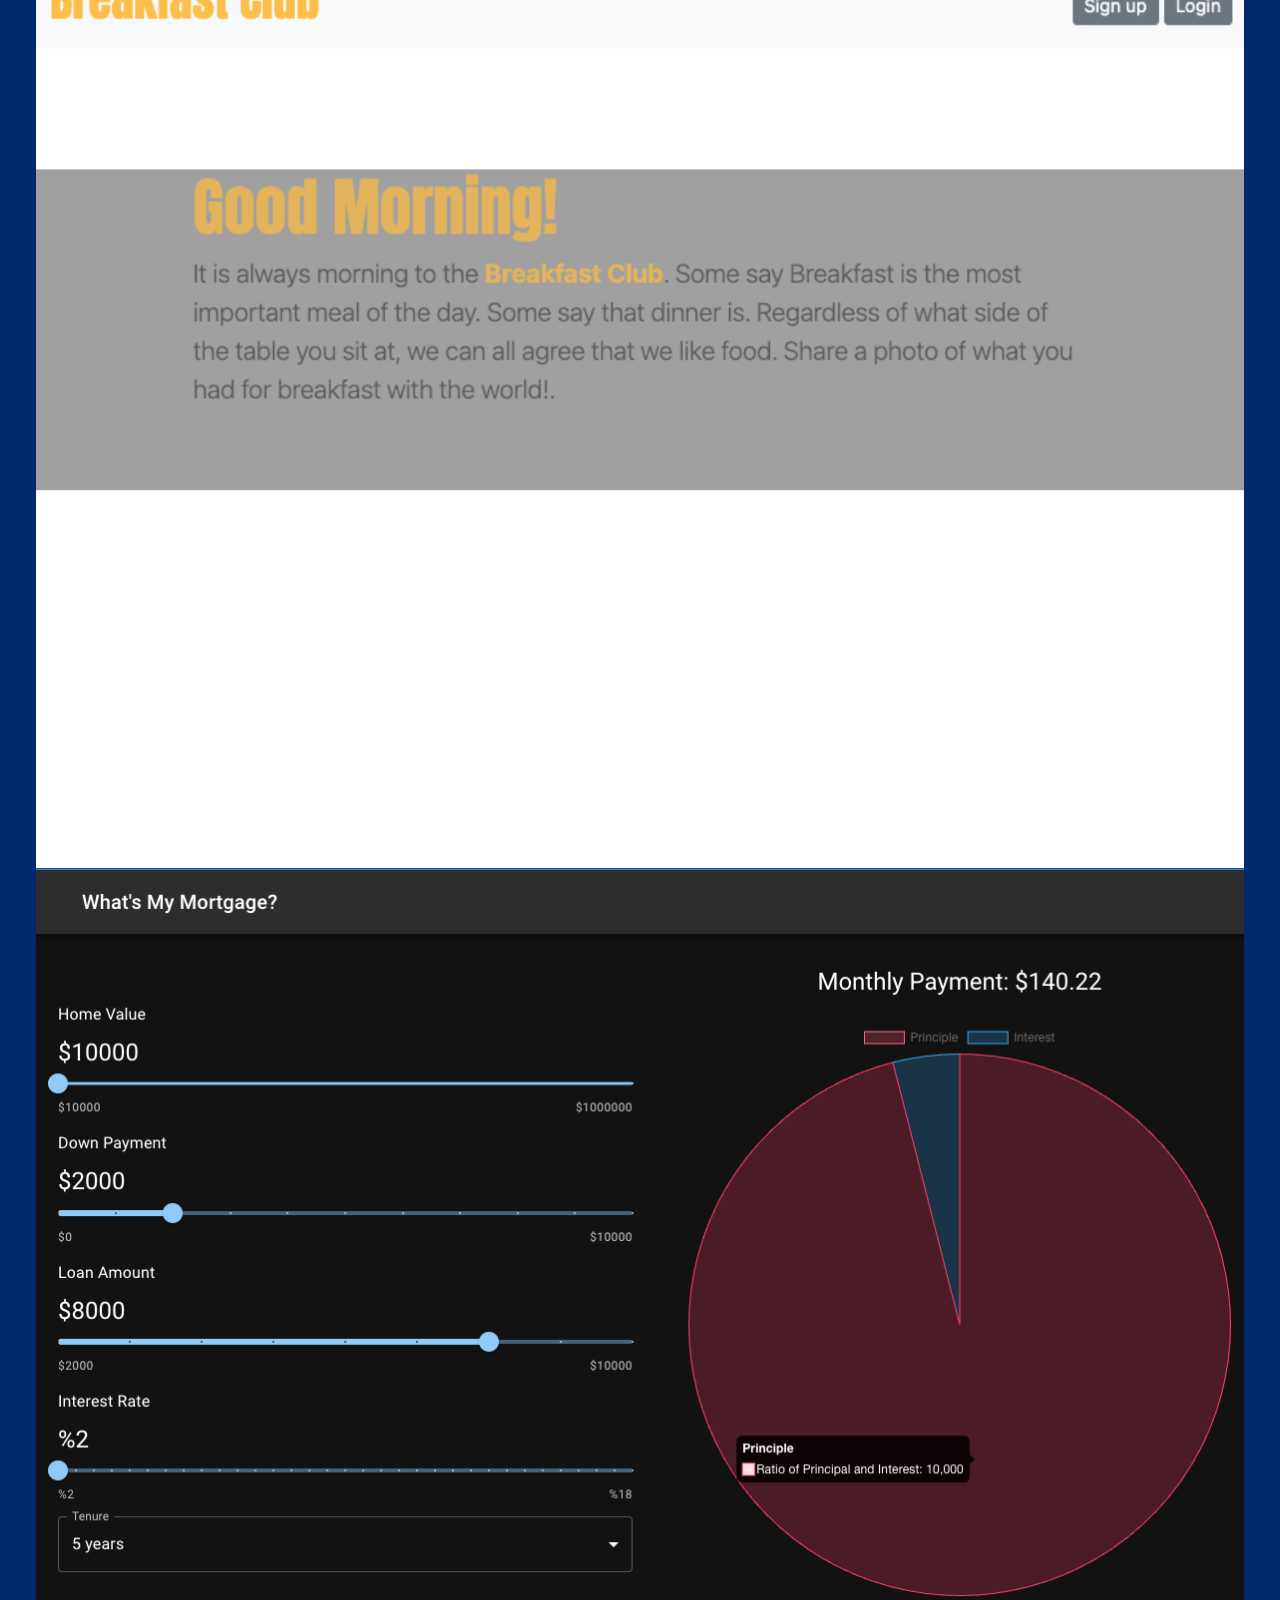
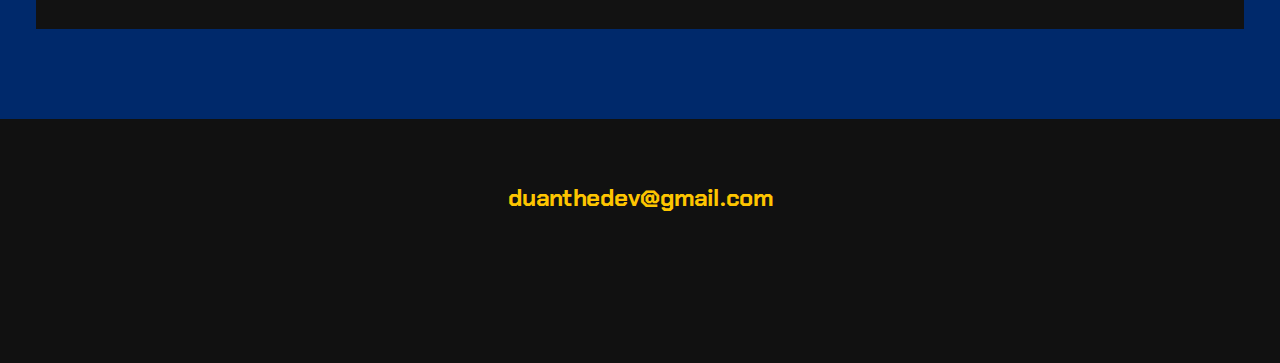
==== commit 7f73acb5: "added new project" ====
--- a/index.html
+++ b/index.html
@@ -108,10 +108,10 @@
                 <a href="portfolio-breakfast-club.html" target="_blank" class="portfolio__item">
                     <img src="/images/breakfast-club.png" alt="Breakfast Club app" class="portfolio__img">
                 </a>
-                <!-- <a href="#" class="portfolio__item">
-                    <img src="#" alt="" class="portfolio__img">
+                <a href="portfolio-mortage-calculator.html" target="_blank" class="portfolio__item">
+                    <img src="/images/mortgage-calculator.png" alt="Mortgage Calculator" class="portfolio__img">
                 </a>
-                <a href="#" class="portfolio__item">
+               <!--  <a href="#" class="portfolio__item">
                     <img src="#" alt="" class="portfolio__img">
                 </a> -->
             </div>
--- a/css/styles.css
+++ b/css/styles.css
@@ -388,15 +388,17 @@
 
 .portfolio {
   display: grid;
-  grid-template-columns: repeat(auto-fit, minmax(300px, 1fr));
+  grid-template-columns: 1fr, 1fr;
 }
 
 .portfolio__item {
-  background: var(--clr-accent);
+  
+  
 }
 
 .portfolio__img {
   transition: transform 750ms cubic-bezier(0.5, 0, 0.5, 1), opacity 250ms linear;
+  
 }
 
 .portfolio__item:focus {
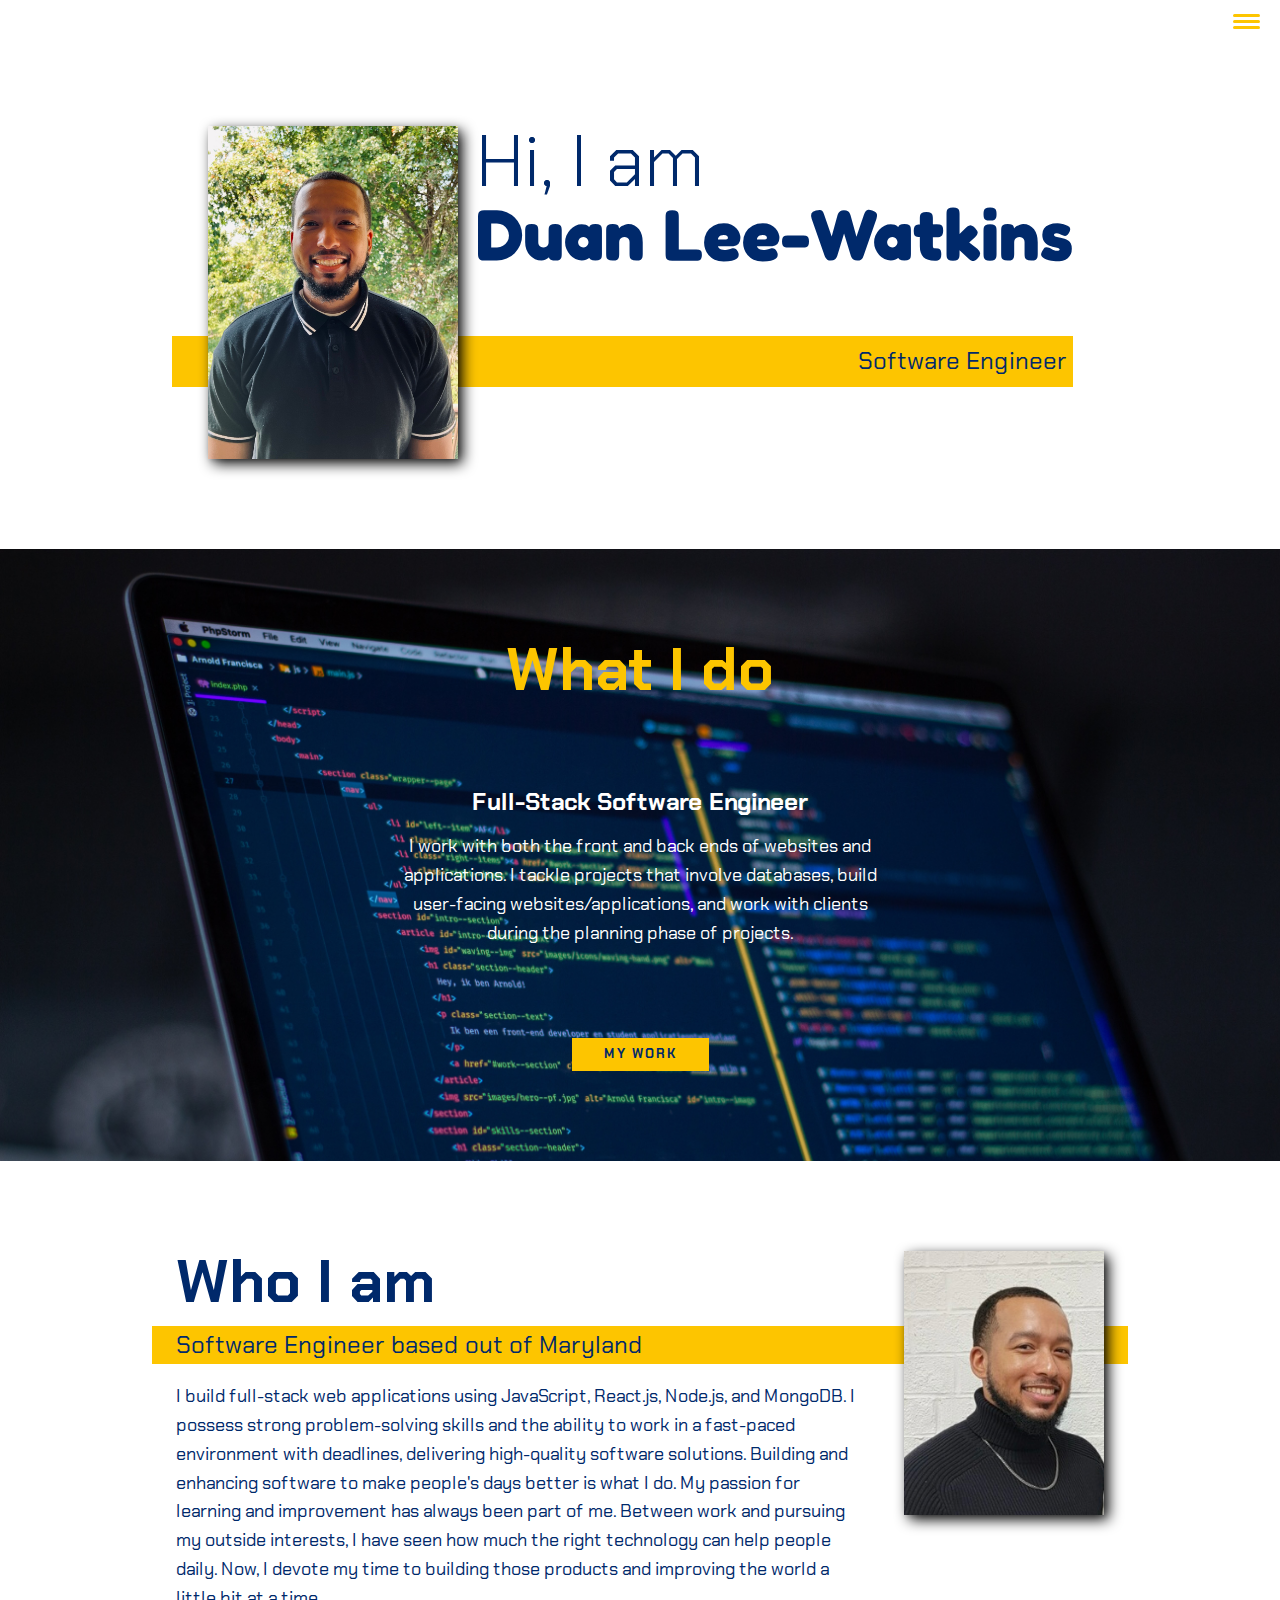
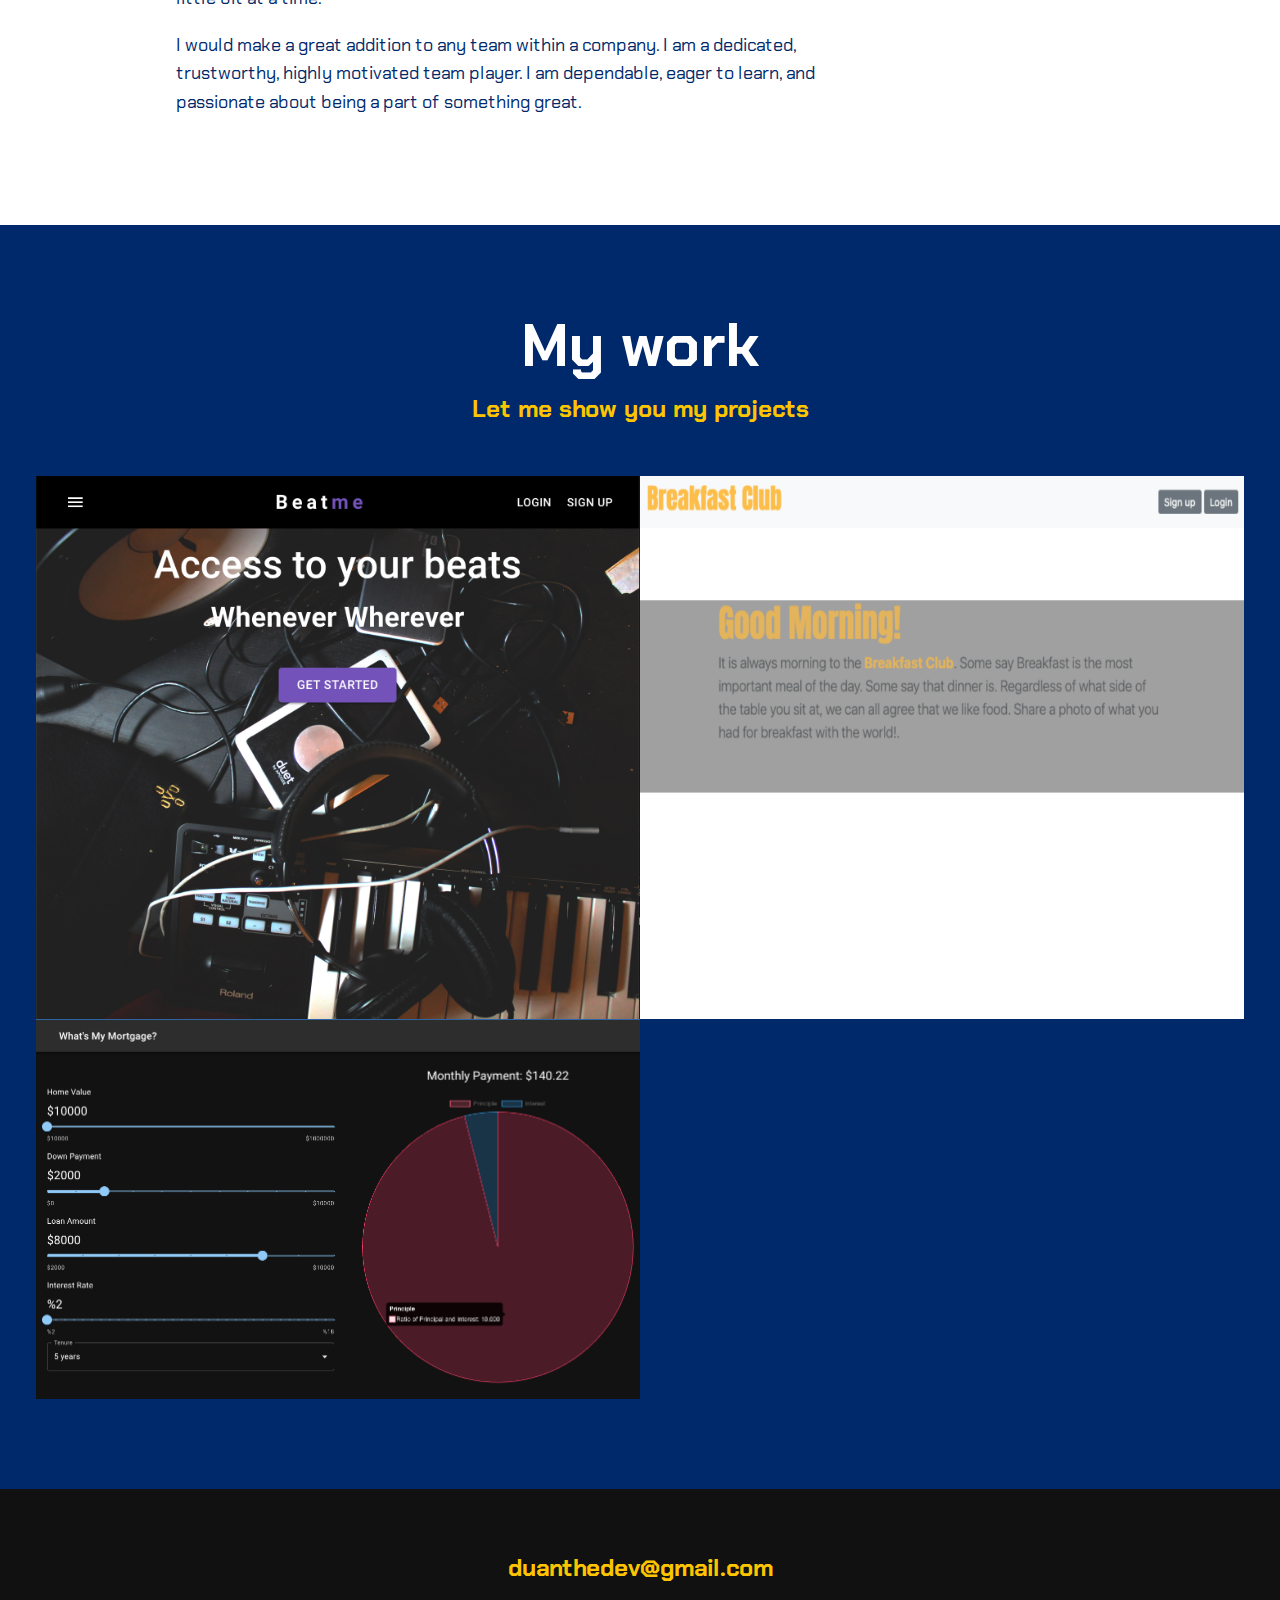
==== commit 8ae3acc7: "update house payment pro link" ====
--- a/index.html
+++ b/index.html
@@ -108,7 +108,7 @@
                 <a href="portfolio-breakfast-club.html" target="_blank" class="portfolio__item">
                     <img src="/images/breakfast-club.png" alt="Breakfast Club app" class="portfolio__img">
                 </a>
-                <a href="portfolio-mortage-calculator.html" target="_blank" class="portfolio__item">
+                <a href="portfolio-house-payment-pro.html" target="_blank" class="portfolio__item">
                     <img src="/images/mortgage-calculator.png" alt="Mortgage Calculator" class="portfolio__img">
                 </a>
                <!--  <a href="#" class="portfolio__item">
--- a/css/styles.css
+++ b/css/styles.css
@@ -388,7 +388,7 @@
 
 .portfolio {
   display: grid;
-  grid-template-columns: 1fr, 1fr;
+  grid-template-columns: 1fr 1fr;
 }
 
 .portfolio__item {
@@ -398,6 +398,7 @@
 
 .portfolio__img {
   transition: transform 750ms cubic-bezier(0.5, 0, 0.5, 1), opacity 250ms linear;
+  height: 100%;
   
 }
 
